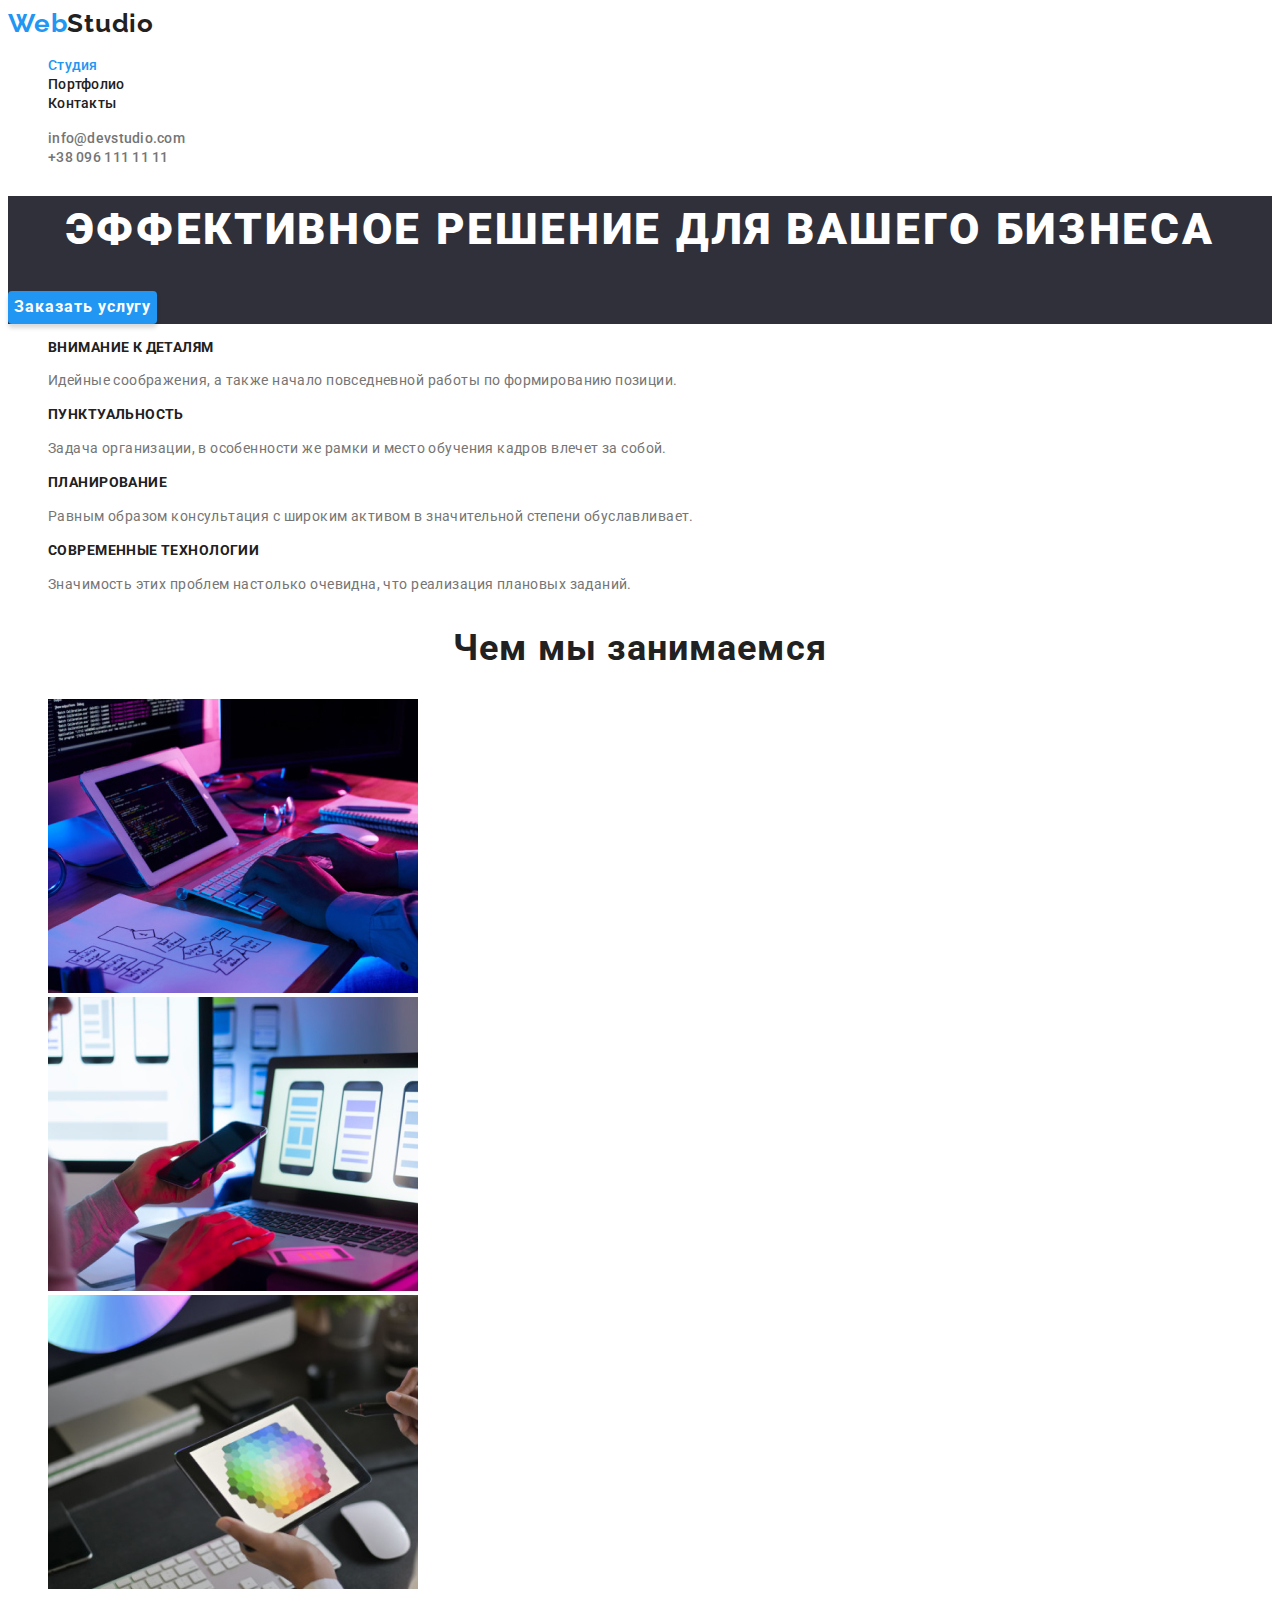
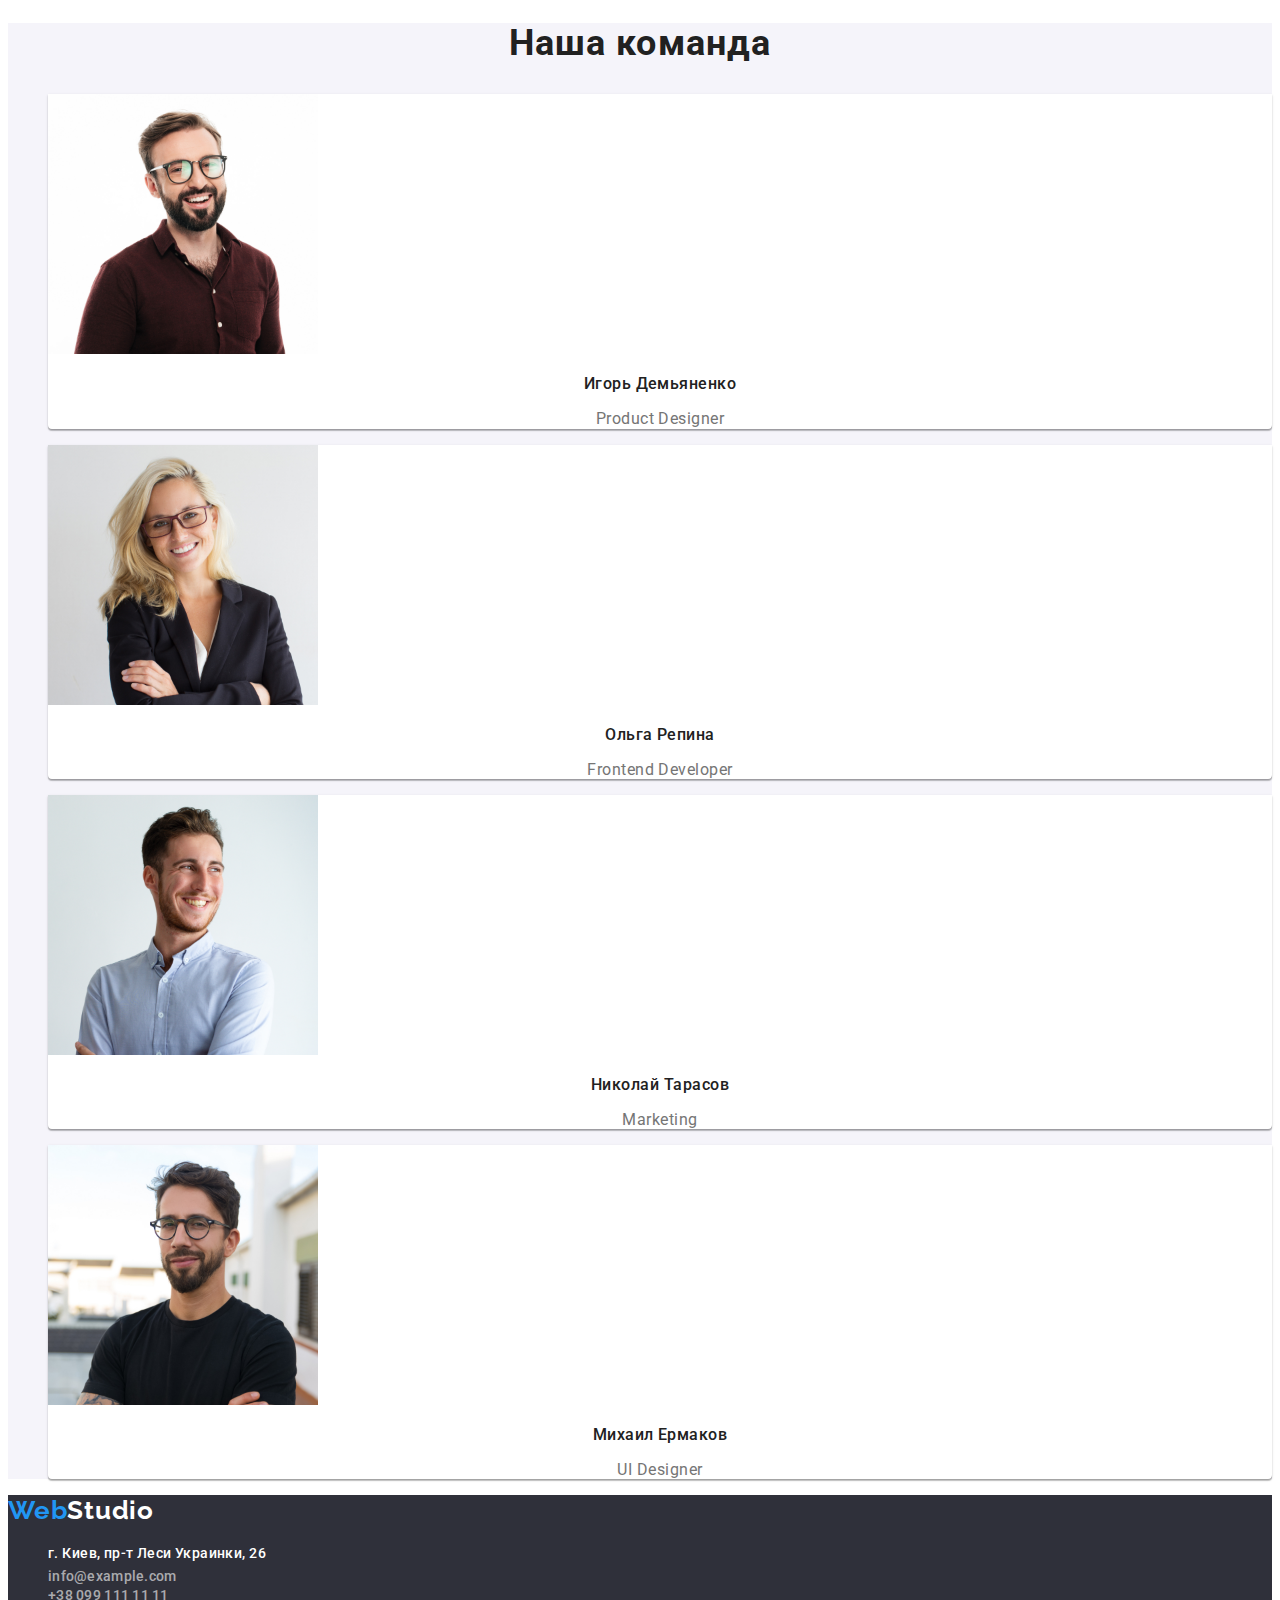
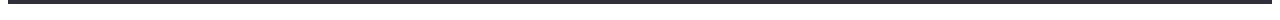
==== index.html @ db61986f "start" ====
<!DOCTYPE html>
<html lang="ru">
  <head>
    <meta charset="UTF-8" />
    <meta http-equiv="X-UA-Compatible" content="IE=edge" />
    <meta name="viewport" content="width=device-width, initial-scale=1.0" />
    <title>WebStudio</title>
    <link rel="stylesheet" href="./css/styles.css" />
    <link rel="preconnect" href="https://fonts.googleapis.com" />
    <link rel="preconnect" href="https://fonts.gstatic.com" crossorigin />
    <link
      href="https://fonts.googleapis.com/css2?family=Raleway:wght@700&family=Roboto:wght@400;500;700;900&display=swap"
      rel="stylesheet"
    />
    <link rel="stylesheet" href="./css/styles.css" />
  </head>
  <body>
    <!-- Шапка страницы -->
    <header class="header">
      <nav class="header-navigation">
        <!-- Логотип компании -->
        <a class="header-logo link" href="./index.html"
          >Web<span class="header-logos link">Studio</span></a
        >
        <!-- Основные страницы сайта-->
        <ul class="header-list list">
          <li class="header-item">
            <a class="current link" href="./index.html">Студия</a>
          </li>
          <li class="header-item">
            <a class="header-link link" href="./portfolio.html">Портфолио</a>
          </li>
          <li class="header-item">
            <a class="header-link link" href="/">Контакты</a>
          </li>
        </ul>
      </nav>
      <ul class="header-contacts list">
        <li class="header-item">
          <a class="header-mail link" href="mailto:info@devstudio.com"
            >info@devstudio.com</a
          >
        </li>
        <li class="header-item">
          <a class="header-tel link" href="tel:+380961111111"
            >+38 096 111 11 11</a
          >
        </li>
      </ul>
    </header>
    <!-- Главный контент страницы-->
    <main>
      <!-- Основа-->
      <section class="hero">
        <h1 class="hero-item">эффективное решение для вашего бизнеса</h1>
        <button class="hero-btn" type="button">Заказать услугу</button>
      </section>

      <section class="premain">
        <h2 class="visually-hidden">Особенности</h2>
        <ul class="premain-list list">
          <li class="premain-item">
            <h3 class="first-title">Внимание к деталям</h3>
            <p class="first-text">
              Идейные соображения, а также начало повседневной работы по
              формированию позиции.
            </p>
          </li>
          <li class="premain-item">
            <h3 class="first-title">Пунктуальность</h3>
            <p class="first-text">
              Задача организации, в особенности же рамки и место обучения кадров
              влечет за собой.
            </p>
          </li>
          <li class="premain-item">
            <h3 class="first-title">Планирование</h3>
            <p class="first-text">
              Равным образом консультация с широким активом в значительной
              степени обуславливает.
            </p>
          </li>
          <li class="premain-item">
            <h3 class="first-title">Современные технологии</h3>
            <p class="first-text">
              Значимость этих проблем настолько очевидна, что реализация
              плановых заданий.
            </p>
          </li>
        </ul>
      </section>
      <section class="main">
        <h2 class="maintitle">Чем мы занимаемся</h2>
        <ul class="mainlist list">
          <li class="mainitem">
            <img
              src="./images/img1.jpg"
              alt="Рабочее пространство"
              width="370"
            />
          </li>
          <li class="mainitem">
            <img
              src="./images/img2.jpg"
              alt="Рабочее пространство"
              width="370"
            />
          </li>
          <li class="mainitem">
            <img
              src="./images/img3.jpg"
              alt="Рабочее пространство"
              width="370"
            />
          </li>
        </ul>
      </section>
      <section class="aftermain">
        <h2 class="aftermain-title">Наша команда</h2>
        <ul class="aftermain-list list">
          <li class="aftermain-item">
            <img src="./images/img4.jpg" alt="Сотрудник команды" width="270" />
            <h3 class="second-title">Игорь Демьяненко</h3>
            <p class="third-title" lang="en">Product Designer</p>
          </li>
          <li class="aftermain-item">
            <img src="./images/img5.jpg" alt="Сотрудник команды" width="270" />
            <h3 class="second-title">Ольга Репина</h3>
            <p class="third-title" lang="en">Frontend Developer</p>
          </li>
          <li class="aftermain-item">
            <img src="./images/img6.jpg" alt="Сотрудник команды" width="270" />
            <h3 class="second-title">Николай Тарасов</h3>
            <p class="third-title" lang="en">Marketing</p>
          </li>
          <li class="aftermain-item">
            <img src="./images/img7.jpg" alt="Сотрудник команды" width="270" />
            <h3 class="second-title">Михаил Ермаков</h3>
            <p class="third-title" lang="en">UI Designer</p>
          </li>
        </ul>
      </section>
    </main>

    <!-- Подвал сайта-->
    <footer class="footer">
      <a class="header-logo link" href="./index.html"
        >Web<span class="footer-logos link">Studio</span></a
      >
      <address class="adress">
        <ul class="footer-list list">
          <li class="footer-item">г. Киев, пр-т Леси Украинки, 26</li>
          <li>
            <a class="footer-mail link" href="mailto:info@example.com"
              >info@example.com</a
            >
          </li>
          <li>
            <a class="footer-tel link" href="tel:+380991111111"
              >+38 099 111 11 11</a
            >
          </li>
        </ul>
      </address>
    </footer>
  </body>
</html>
---- css/styles.css ----
:root {
  --main-title-color: #ffffff;
  --second-tittle-color: #212121;
  --first-text-color: #757575;
  --second-text-color: rgba(255, 255, 255, 0.6);
  --main-button-color: #2196f3;
  --main-hero-color: #2f303a;
  --aftermain-color: #f5f4fa;
  --footer-color: rgba(255, 255, 255, 0.6);
}

body {
  font-family: "Roboto", sans-serif;
}

.list {
  list-style: none;
}

.link {
  text-decoration: none;
}
.visually-hidden {
  position: absolute;
  white-space: nowrap;
  width: 1px;
  height: 1px;
  overflow: hidden;
  border: 0;
  padding: 0;
  clip: rect(0 0 0 0);
  clip-path: inset(50%);
  margin: -1px;
}
.current {
  text-decoration: none;
  font-weight: 500;
  font-size: 14px;
  line-height: 1.14;
  letter-spacing: 0.02em;
  color: var(--main-button-color);
}

/* -------------HEADER*/
.header-logo {
  font-family: Raleway;
  font-weight: 700;
  font-size: 26px;
  line-height: 1.2;
  letter-spacing: 0.03em;
  color: var(--main-button-color);
}

.header-logos {
  font-family: Raleway;
  font-weight: 700;
  font-size: 26px;
  line-height: 1.2;
  letter-spacing: 0.03em;
  color: var(--second-tittle-color);
}

.header-link {
  font-weight: 500;
  font-size: 14px;
  line-height: 1.14;
  letter-spacing: 0.02em;
  color: var(--second-tittle-color);
}
.header-link:hover,
.header-link:focus {
  color: var(--main-button-color);
}
.header-mail {
  font-weight: 500;
  font-size: 14px;
  line-height: 1.14;
  letter-spacing: 0.02em;
  color: var(--first-text-color);
}
.header-mail:hover,
.header-mail:focus {
  color: var(--main-button-color);
}

.header-tel {
  font-weight: 500;
  font-size: 14px;
  line-height: 1.14;
  letter-spacing: 0.02em;
  color: var(--first-text-color);
}
.header-tel:hover,
.header-tel:focus {
  color: var(--main-button-color);
}
/* -------------HERO*/
.hero {
  background-color: var(--main-hero-color);
  font-style: inherit;
}

.hero-item {
  font-weight: 900;
  font-size: 44px;
  line-height: 1.5;
  text-align: center;
  letter-spacing: 0.06em;
  text-transform: uppercase;
  color: var(--main-title-color);
}

.hero-btn {
  font-family: inherit;
  font-weight: 700;
  font-size: 16px;
  line-height: 1.9;
  display: flex;
  align-items: center;
  text-align: center;
  letter-spacing: 0.06em;
  color: var(--main-title-color);
  background: var(--main-button-color);
  box-shadow: 0px 4px 4px rgba(0, 0, 0, 0.15);
  border-radius: 4px;
  cursor: pointer;
  border: none;
}

/* -------------PREMAIN*/

.first-title {
  font-weight: 700;
  font-size: 14px;
  line-height: 1.14;
  letter-spacing: 0.03em;
  text-transform: uppercase;
  color: var(--second-tittle-color);
}
.first-text {
  font-size: 14px;
  line-height: 1.71;
  letter-spacing: 0.03em;
  color: var(--first-text-color);
}

/* -------------MAIN*/
.maintitle {
  font-weight: 700;
  font-size: 36px;
  line-height: 1.17;
  text-align: center;
  letter-spacing: 0.03em;
  color: var(--second-tittle-color);
}

/* -------------AFTERMAIN*/
.aftermain {
  background-color: var(--aftermain-color);
}

.aftermain-item {
  background: var(--main-title-color);
  box-shadow: 0px 1px 3px rgba(0, 0, 0, 0.12), 0px 1px 1px rgba(0, 0, 0, 0.14),
    0px 2px 1px rgba(0, 0, 0, 0.2);
  border-radius: 0px 0px 4px 4px;
}
.aftermain-title {
  font-weight: 700;
  font-size: 36px;
  line-height: 1.16;
  text-align: center;
  letter-spacing: 0.03em;
  color: var(--second-tittle-color);
}

.second-title {
  font-weight: 500;
  font-size: 16px;
  line-height: 1.19;
  text-align: center;
  letter-spacing: 0.03em;
  color: var(--second-tittle-color);
}

.third-title {
  font-size: 16px;
  line-height: 1.19;
  text-align: center;
  letter-spacing: 0.03em;
  color: var(--first-text-color);
}

/* -------------FOOTER*/
.footer {
  background-color: var(--main-hero-color);
  font-style: inherit;
}
.footer-item {
  font-weight: 500;
  font-size: 14px;
  line-height: 1.71;
  letter-spacing: 0.03em;
  color: var(--main-title-color);
  font-style: normal;
}

.footer-logos {
  font-family: Raleway;
  font-weight: 700;
  font-size: 26px;
  line-height: 1.2;
  letter-spacing: 0.03em;
  color: var(--main-title-color);
}
.footer-mail {
  font-style: normal;
  font-weight: 500;
  font-size: 14px;
  line-height: 1.14;
  letter-spacing: 0.02em;
  color: var(--footer-color);
  font-style: normal;
}
.footer-mail:hover,
.footer-mail:focus {
  color: var(--main-button-color);
}

.footer-tel {
  font-style: normal;
  font-weight: 500;
  font-size: 14px;
  line-height: 1.14;
  letter-spacing: 0.02em;
  color: var(--footer-color);
}
.footer-tel:hover,
.footer-tel:focus {
  color: var(--main-button-color);
}

/* -------------PORTFOLIO*/
.main-current {
  font-family: inherit;
  color: var(--main-title-color);
  background: var(--main-button-color);
  box-shadow: 0px 3px 1px rgba(0, 0, 0, 0.1), 0px 1px 2px rgba(0, 0, 0, 0.08),
    0px 2px 2px rgba(0, 0, 0, 0.12);
  border-radius: 4px;
  cursor: pointer;
  border: none;
  width: 128px;
  height: 38px;
  left: 576px;
  top: 174px;
  font-weight: 500;
  font-size: 16px;
  line-height: 1.62;
  text-align: center;
  letter-spacing: 0.03em;
}
.main-btn {
  font-family: inherit;
  color: var(--second-tittle-color);
  background: var(--aftermain-color);
  border-radius: 4px;
  cursor: pointer;
  border: none;
  width: 128px;
  height: 38px;
  left: 576px;
  top: 174px;
  font-weight: 500;
  font-size: 16px;
  line-height: 1.62;
  text-align: center;
  letter-spacing: 0.03em;
}

.main-btn:hover,
.main-btn:active {
  font-family: inherit;
  color: var(--main-title-color);
  background: var(--main-button-color);
  box-shadow: 0px 3px 1px rgba(0, 0, 0, 0.1), 0px 1px 2px rgba(0, 0, 0, 0.08),
    0px 2px 2px rgba(0, 0, 0, 0.12);
  border-radius: 4px;
  cursor: pointer;
  border: none;
  width: 128px;
  height: 38px;
  left: 576px;
  top: 174px;
  font-weight: 500;
  font-size: 16px;
  line-height: 1.62;
  text-align: center;
  letter-spacing: 0.03em;
}

.portfolio-item {
  background: var(--main-title-color);
  border: 1px solid #eeeeee;
  box-sizing: border-box;
}

.fourth-tittle {
  font-weight: 700;
  font-size: 18px;
  line-height: 2;
  letter-spacing: 0.06em;
  color: var(--second-tittle-color);
}

.fourth-text {
  font-size: 16px;
  line-height: 1.87;
  letter-spacing: 0.03em;
  color: var(--first-text-color);
}
---- css/styles.css ----
:root {
  --main-title-color: #ffffff;
  --second-tittle-color: #212121;
  --first-text-color: #757575;
  --second-text-color: rgba(255, 255, 255, 0.6);
  --main-button-color: #2196f3;
  --main-hero-color: #2f303a;
  --aftermain-color: #f5f4fa;
  --footer-color: rgba(255, 255, 255, 0.6);
}

body {
  font-family: "Roboto", sans-serif;
}

.list {
  list-style: none;
}

.link {
  text-decoration: none;
}
.visually-hidden {
  position: absolute;
  white-space: nowrap;
  width: 1px;
  height: 1px;
  overflow: hidden;
  border: 0;
  padding: 0;
  clip: rect(0 0 0 0);
  clip-path: inset(50%);
  margin: -1px;
}
.current {
  text-decoration: none;
  font-weight: 500;
  font-size: 14px;
  line-height: 1.14;
  letter-spacing: 0.02em;
  color: var(--main-button-color);
}

/* -------------HEADER*/
.header-logo {
  font-family: Raleway;
  font-weight: 700;
  font-size: 26px;
  line-height: 1.2;
  letter-spacing: 0.03em;
  color: var(--main-button-color);
}

.header-logos {
  font-family: Raleway;
  font-weight: 700;
  font-size: 26px;
  line-height: 1.2;
  letter-spacing: 0.03em;
  color: var(--second-tittle-color);
}

.header-link {
  font-weight: 500;
  font-size: 14px;
  line-height: 1.14;
  letter-spacing: 0.02em;
  color: var(--second-tittle-color);
}
.header-link:hover,
.header-link:focus {
  color: var(--main-button-color);
}
.header-mail {
  font-weight: 500;
  font-size: 14px;
  line-height: 1.14;
  letter-spacing: 0.02em;
  color: var(--first-text-color);
}
.header-mail:hover,
.header-mail:focus {
  color: var(--main-button-color);
}

.header-tel {
  font-weight: 500;
  font-size: 14px;
  line-height: 1.14;
  letter-spacing: 0.02em;
  color: var(--first-text-color);
}
.header-tel:hover,
.header-tel:focus {
  color: var(--main-button-color);
}
/* -------------HERO*/
.hero {
  background-color: var(--main-hero-color);
  font-style: inherit;
}

.hero-item {
  font-weight: 900;
  font-size: 44px;
  line-height: 1.5;
  text-align: center;
  letter-spacing: 0.06em;
  text-transform: uppercase;
  color: var(--main-title-color);
}

.hero-btn {
  font-family: inherit;
  font-weight: 700;
  font-size: 16px;
  line-height: 1.9;
  display: flex;
  align-items: center;
  text-align: center;
  letter-spacing: 0.06em;
  color: var(--main-title-color);
  background: var(--main-button-color);
  box-shadow: 0px 4px 4px rgba(0, 0, 0, 0.15);
  border-radius: 4px;
  cursor: pointer;
  border: none;
}

/* -------------PREMAIN*/

.first-title {
  font-weight: 700;
  font-size: 14px;
  line-height: 1.14;
  letter-spacing: 0.03em;
  text-transform: uppercase;
  color: var(--second-tittle-color);
}
.first-text {
  font-size: 14px;
  line-height: 1.71;
  letter-spacing: 0.03em;
  color: var(--first-text-color);
}

/* -------------MAIN*/
.maintitle {
  font-weight: 700;
  font-size: 36px;
  line-height: 1.17;
  text-align: center;
  letter-spacing: 0.03em;
  color: var(--second-tittle-color);
}

/* -------------AFTERMAIN*/
.aftermain {
  background-color: var(--aftermain-color);
}

.aftermain-item {
  background: var(--main-title-color);
  box-shadow: 0px 1px 3px rgba(0, 0, 0, 0.12), 0px 1px 1px rgba(0, 0, 0, 0.14),
    0px 2px 1px rgba(0, 0, 0, 0.2);
  border-radius: 0px 0px 4px 4px;
}
.aftermain-title {
  font-weight: 700;
  font-size: 36px;
  line-height: 1.16;
  text-align: center;
  letter-spacing: 0.03em;
  color: var(--second-tittle-color);
}

.second-title {
  font-weight: 500;
  font-size: 16px;
  line-height: 1.19;
  text-align: center;
  letter-spacing: 0.03em;
  color: var(--second-tittle-color);
}

.third-title {
  font-size: 16px;
  line-height: 1.19;
  text-align: center;
  letter-spacing: 0.03em;
  color: var(--first-text-color);
}

/* -------------FOOTER*/
.footer {
  background-color: var(--main-hero-color);
  font-style: inherit;
}
.footer-item {
  font-weight: 500;
  font-size: 14px;
  line-height: 1.71;
  letter-spacing: 0.03em;
  color: var(--main-title-color);
  font-style: normal;
}

.footer-logos {
  font-family: Raleway;
  font-weight: 700;
  font-size: 26px;
  line-height: 1.2;
  letter-spacing: 0.03em;
  color: var(--main-title-color);
}
.footer-mail {
  font-style: normal;
  font-weight: 500;
  font-size: 14px;
  line-height: 1.14;
  letter-spacing: 0.02em;
  color: var(--footer-color);
  font-style: normal;
}
.footer-mail:hover,
.footer-mail:focus {
  color: var(--main-button-color);
}

.footer-tel {
  font-style: normal;
  font-weight: 500;
  font-size: 14px;
  line-height: 1.14;
  letter-spacing: 0.02em;
  color: var(--footer-color);
}
.footer-tel:hover,
.footer-tel:focus {
  color: var(--main-button-color);
}

/* -------------PORTFOLIO*/
.main-current {
  font-family: inherit;
  color: var(--main-title-color);
  background: var(--main-button-color);
  box-shadow: 0px 3px 1px rgba(0, 0, 0, 0.1), 0px 1px 2px rgba(0, 0, 0, 0.08),
    0px 2px 2px rgba(0, 0, 0, 0.12);
  border-radius: 4px;
  cursor: pointer;
  border: none;
  width: 128px;
  height: 38px;
  left: 576px;
  top: 174px;
  font-weight: 500;
  font-size: 16px;
  line-height: 1.62;
  text-align: center;
  letter-spacing: 0.03em;
}
.main-btn {
  font-family: inherit;
  color: var(--second-tittle-color);
  background: var(--aftermain-color);
  border-radius: 4px;
  cursor: pointer;
  border: none;
  width: 128px;
  height: 38px;
  left: 576px;
  top: 174px;
  font-weight: 500;
  font-size: 16px;
  line-height: 1.62;
  text-align: center;
  letter-spacing: 0.03em;
}

.main-btn:hover,
.main-btn:active {
  font-family: inherit;
  color: var(--main-title-color);
  background: var(--main-button-color);
  box-shadow: 0px 3px 1px rgba(0, 0, 0, 0.1), 0px 1px 2px rgba(0, 0, 0, 0.08),
    0px 2px 2px rgba(0, 0, 0, 0.12);
  border-radius: 4px;
  cursor: pointer;
  border: none;
  width: 128px;
  height: 38px;
  left: 576px;
  top: 174px;
  font-weight: 500;
  font-size: 16px;
  line-height: 1.62;
  text-align: center;
  letter-spacing: 0.03em;
}

.portfolio-item {
  background: var(--main-title-color);
  border: 1px solid #eeeeee;
  box-sizing: border-box;
}

.fourth-tittle {
  font-weight: 700;
  font-size: 18px;
  line-height: 2;
  letter-spacing: 0.06em;
  color: var(--second-tittle-color);
}

.fourth-text {
  font-size: 16px;
  line-height: 1.87;
  letter-spacing: 0.03em;
  color: var(--first-text-color);
}
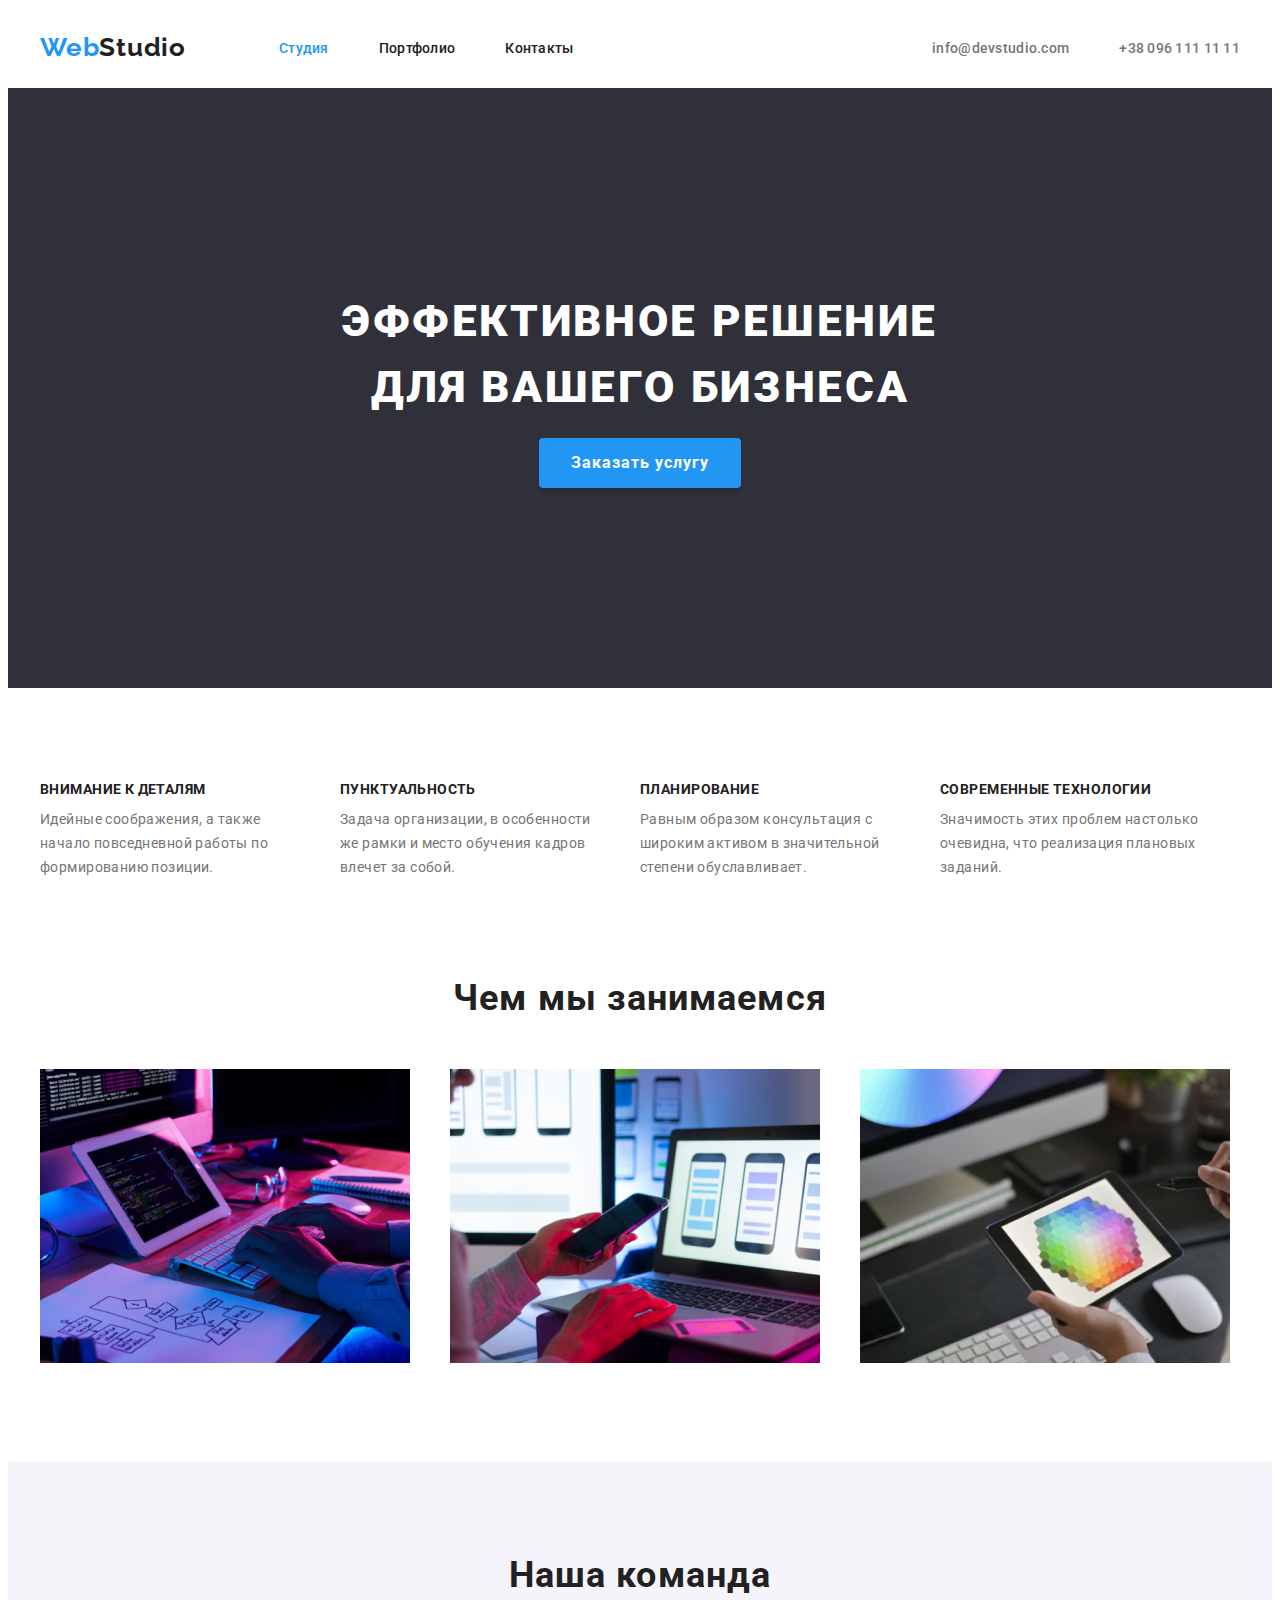
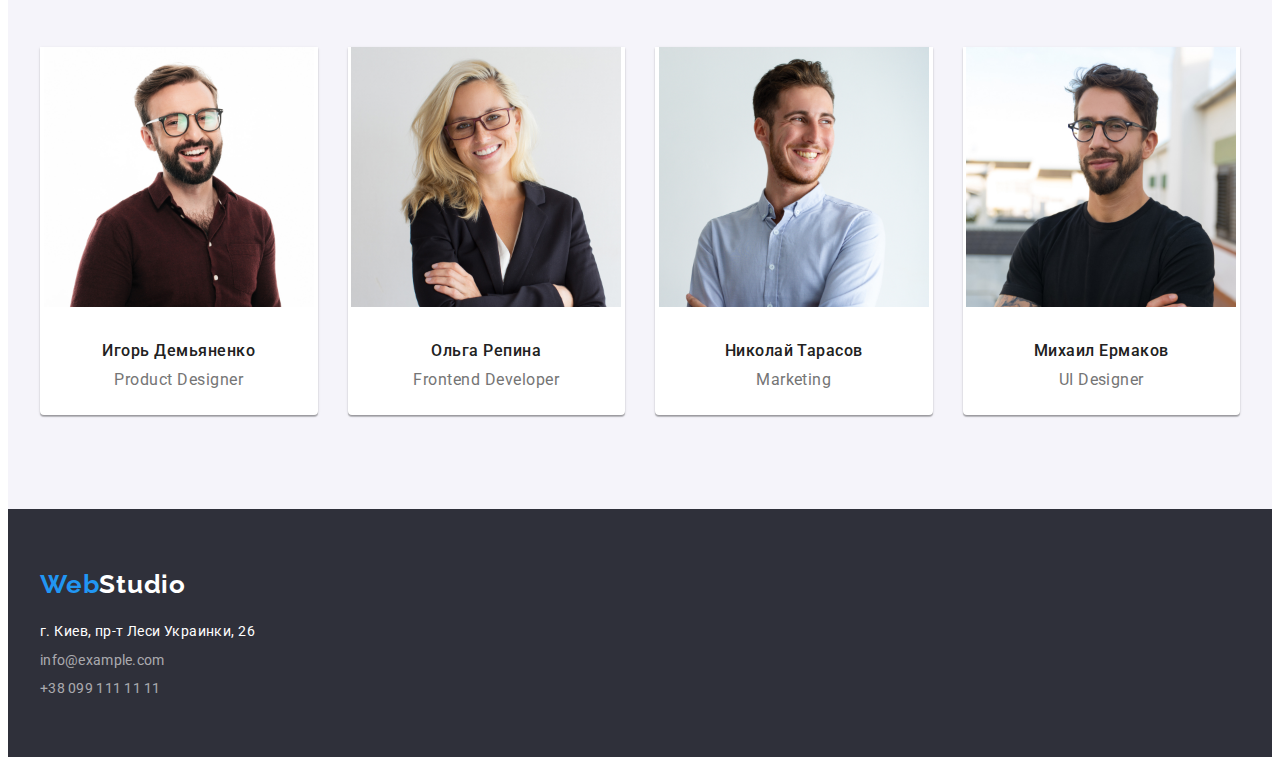
==== commit dc302984: "pre-final" ====
--- a/index.html
+++ b/index.html
@@ -12,156 +12,191 @@
       href="https://fonts.googleapis.com/css2?family=Raleway:wght@700&family=Roboto:wght@400;500;700;900&display=swap"
       rel="stylesheet"
     />
+    <link
+      rel="stylesheet"
+      href="https://cdnjs.cloudflare.com/ajax/libs/modern-normalize/1.1.0/modern-normalize.min.css"
+      integrity="sha512-wpPYUAdjBVSE4KJnH1VR1HeZfpl1ub8YT/NKx4PuQ5NmX2tKuGu6U/JRp5y+Y8XG2tV+wKQpNHVUX03MfMFn9Q=="
+      crossorigin="anonymous"
+      referrerpolicy="no-referrer"
+    />
     <link rel="stylesheet" href="./css/styles.css" />
   </head>
   <body>
     <!-- Шапка страницы -->
     <header class="header">
-      <nav class="header-navigation">
-        <!-- Логотип компании -->
-        <a class="header-logo link" href="./index.html"
-          >Web<span class="header-logos link">Studio</span></a
-        >
-        <!-- Основные страницы сайта-->
-        <ul class="header-list list">
+      <div class="container header-container">
+        <nav class="header-navigation">
+          <!-- Логотип компании -->
+          <a class="header-logo link" href="./index.html"
+            >Web<span class="header-logos link">Studio</span></a
+          >
+          <!-- Основные страницы сайта-->
+          <ul class="header-list list">
+            <li class="header-item">
+              <a class="current link" href="./index.html">Студия</a>
+            </li>
+            <li class="header-item">
+              <a class="header-link link" href="./portfolio.html">Портфолио</a>
+            </li>
+            <li class="header-item">
+              <a class="header-link link" href="/">Контакты</a>
+            </li>
+          </ul>
+        </nav>
+        <ul class="header-contacts list">
           <li class="header-item">
-            <a class="current link" href="./index.html">Студия</a>
+            <a class="header-mail link" href="mailto:info@devstudio.com"
+              >info@devstudio.com</a
+            >
           </li>
           <li class="header-item">
-            <a class="header-link link" href="./portfolio.html">Портфолио</a>
-          </li>
-          <li class="header-item">
-            <a class="header-link link" href="/">Контакты</a>
+            <a class="header-tel link" href="tel:+380961111111"
+              >+38 096 111 11 11</a
+            >
           </li>
         </ul>
-      </nav>
-      <ul class="header-contacts list">
-        <li class="header-item">
-          <a class="header-mail link" href="mailto:info@devstudio.com"
-            >info@devstudio.com</a
-          >
-        </li>
-        <li class="header-item">
-          <a class="header-tel link" href="tel:+380961111111"
-            >+38 096 111 11 11</a
-          >
-        </li>
-      </ul>
+      </div>
     </header>
     <!-- Главный контент страницы-->
     <main>
       <!-- Основа-->
       <section class="hero">
-        <h1 class="hero-item">эффективное решение для вашего бизнеса</h1>
-        <button class="hero-btn" type="button">Заказать услугу</button>
+        <div class="container hero-container">
+          <h1 class="hero-item">эффективное решение для вашего бизнеса</h1>
+          <button class="hero-btn" type="button">Заказать услугу</button>
+        </div>
       </section>
 
       <section class="premain">
-        <h2 class="visually-hidden">Особенности</h2>
-        <ul class="premain-list list">
-          <li class="premain-item">
-            <h3 class="first-title">Внимание к деталям</h3>
-            <p class="first-text">
-              Идейные соображения, а также начало повседневной работы по
-              формированию позиции.
-            </p>
-          </li>
-          <li class="premain-item">
-            <h3 class="first-title">Пунктуальность</h3>
-            <p class="first-text">
-              Задача организации, в особенности же рамки и место обучения кадров
-              влечет за собой.
-            </p>
-          </li>
-          <li class="premain-item">
-            <h3 class="first-title">Планирование</h3>
-            <p class="first-text">
-              Равным образом консультация с широким активом в значительной
-              степени обуславливает.
-            </p>
-          </li>
-          <li class="premain-item">
-            <h3 class="first-title">Современные технологии</h3>
-            <p class="first-text">
-              Значимость этих проблем настолько очевидна, что реализация
-              плановых заданий.
-            </p>
-          </li>
-        </ul>
+        <div class="container">
+          <h2 class="visually-hidden">Особенности</h2>
+          <ul class="premain-list list">
+            <li class="premain-item">
+              <h3 class="first-title">Внимание к деталям</h3>
+              <p class="first-text">
+                Идейные соображения, а также начало повседневной работы по
+                формированию позиции.
+              </p>
+            </li>
+            <li class="premain-item">
+              <h3 class="first-title">Пунктуальность</h3>
+              <p class="first-text">
+                Задача организации, в особенности же рамки и место обучения
+                кадров влечет за собой.
+              </p>
+            </li>
+            <li class="premain-item">
+              <h3 class="first-title">Планирование</h3>
+              <p class="first-text">
+                Равным образом консультация с широким активом в значительной
+                степени обуславливает.
+              </p>
+            </li>
+            <li class="premain-item">
+              <h3 class="first-title">Современные технологии</h3>
+              <p class="first-text">
+                Значимость этих проблем настолько очевидна, что реализация
+                плановых заданий.
+              </p>
+            </li>
+          </ul>
+        </div>
       </section>
       <section class="main">
-        <h2 class="maintitle">Чем мы занимаемся</h2>
-        <ul class="mainlist list">
-          <li class="mainitem">
-            <img
-              src="./images/img1.jpg"
-              alt="Рабочее пространство"
-              width="370"
-            />
-          </li>
-          <li class="mainitem">
-            <img
-              src="./images/img2.jpg"
-              alt="Рабочее пространство"
-              width="370"
-            />
-          </li>
-          <li class="mainitem">
-            <img
-              src="./images/img3.jpg"
-              alt="Рабочее пространство"
-              width="370"
-            />
-          </li>
-        </ul>
+        <div class="container">
+          <h2 class="maintitle">Чем мы занимаемся</h2>
+          <ul class="mainlist list">
+            <li class="mainitem">
+              <img
+                src="./images/img1.jpg"
+                alt="Рабочее пространство"
+                width="370"
+              />
+            </li>
+            <li class="mainitem">
+              <img
+                src="./images/img2.jpg"
+                alt="Рабочее пространство"
+                width="370"
+              />
+            </li>
+            <li class="mainitem">
+              <img
+                src="./images/img3.jpg"
+                alt="Рабочее пространство"
+                width="370"
+              />
+            </li>
+          </ul>
+        </div>
       </section>
       <section class="aftermain">
-        <h2 class="aftermain-title">Наша команда</h2>
-        <ul class="aftermain-list list">
-          <li class="aftermain-item">
-            <img src="./images/img4.jpg" alt="Сотрудник команды" width="270" />
-            <h3 class="second-title">Игорь Демьяненко</h3>
-            <p class="third-title" lang="en">Product Designer</p>
-          </li>
-          <li class="aftermain-item">
-            <img src="./images/img5.jpg" alt="Сотрудник команды" width="270" />
-            <h3 class="second-title">Ольга Репина</h3>
-            <p class="third-title" lang="en">Frontend Developer</p>
-          </li>
-          <li class="aftermain-item">
-            <img src="./images/img6.jpg" alt="Сотрудник команды" width="270" />
-            <h3 class="second-title">Николай Тарасов</h3>
-            <p class="third-title" lang="en">Marketing</p>
-          </li>
-          <li class="aftermain-item">
-            <img src="./images/img7.jpg" alt="Сотрудник команды" width="270" />
-            <h3 class="second-title">Михаил Ермаков</h3>
-            <p class="third-title" lang="en">UI Designer</p>
-          </li>
-        </ul>
+        <div class="container">
+          <h2 class="aftermain-title">Наша команда</h2>
+          <ul class="aftermain-list list">
+            <li class="aftermain-item">
+              <img
+                src="./images/img4.jpg"
+                alt="Сотрудник команды"
+                width="270"
+              />
+              <h3 class="second-title">Игорь Демьяненко</h3>
+              <p class="third-title" lang="en">Product Designer</p>
+            </li>
+            <li class="aftermain-item">
+              <img
+                src="./images/img5.jpg"
+                alt="Сотрудник команды"
+                width="270"
+              />
+              <h3 class="second-title">Ольга Репина</h3>
+              <p class="third-title" lang="en">Frontend Developer</p>
+            </li>
+            <li class="aftermain-item">
+              <img
+                src="./images/img6.jpg"
+                alt="Сотрудник команды"
+                width="270"
+              />
+              <h3 class="second-title">Николай Тарасов</h3>
+              <p class="third-title" lang="en">Marketing</p>
+            </li>
+            <li class="aftermain-item">
+              <img
+                src="./images/img7.jpg"
+                alt="Сотрудник команды"
+                width="270"
+              />
+              <h3 class="second-title">Михаил Ермаков</h3>
+              <p class="third-title" lang="en">UI Designer</p>
+            </li>
+          </ul>
+        </div>
       </section>
     </main>
 
     <!-- Подвал сайта-->
     <footer class="footer">
-      <a class="header-logo link" href="./index.html"
-        >Web<span class="footer-logos link">Studio</span></a
-      >
-      <address class="adress">
-        <ul class="footer-list list">
-          <li class="footer-item">г. Киев, пр-т Леси Украинки, 26</li>
-          <li>
-            <a class="footer-mail link" href="mailto:info@example.com"
-              >info@example.com</a
-            >
-          </li>
-          <li>
-            <a class="footer-tel link" href="tel:+380991111111"
-              >+38 099 111 11 11</a
-            >
-          </li>
-        </ul>
-      </address>
+      <div class="container">
+        <a class="header-logo link" href="./index.html"
+          >Web<span class="footer-logos link">Studio</span></a
+        >
+        <address class="adress">
+          <ul class="footer-list list">
+            <li class="footer-item">г. Киев, пр-т Леси Украинки, 26</li>
+            <li>
+              <a class="footer-mail link" href="mailto:info@example.com"
+                >info@example.com</a
+              >
+            </li>
+            <li>
+              <a class="footer-tel link" href="tel:+380991111111"
+                >+38 099 111 11 11</a
+              >
+            </li>
+          </ul>
+        </address>
+      </div>
     </footer>
   </body>
 </html>
--- a/css/styles.css
+++ b/css/styles.css
@@ -6,7 +6,30 @@
   --main-button-color: #2196f3;
   --main-hero-color: #2f303a;
   --aftermain-color: #f5f4fa;
-  --footer-color: rgba(255, 255, 255, 0.6);
+}
+
+p,
+h1,
+h2,
+h3,
+h4,
+h5,
+h6 {
+  margin: 0;
+}
+
+ul {
+  margin: 0;
+  padding: 0;
+}
+button {
+  cursor: pointer;
+}
+.container {
+  width: 1200px;
+  padding-left: 15px;
+  padding-right: 15px;
+  margin: 0 auto;
 }
 
 body {
@@ -32,6 +55,7 @@
   clip-path: inset(50%);
   margin: -1px;
 }
+
 .current {
   text-decoration: none;
   font-weight: 500;
@@ -42,6 +66,26 @@
 }
 
 /* -------------HEADER*/
+.header {
+  padding-top: 24px;
+  padding-bottom: 25px;
+}
+.header-list {
+  display: flex;
+}
+.header-contacts {
+  display: flex;
+  align-items: center;
+  margin-left: auto;
+}
+.header-navigation {
+  display: flex;
+  align-items: center;
+}
+.header-container {
+  display: flex;
+  align-items: center;
+}
 .header-logo {
   font-family: Raleway;
   font-weight: 700;
@@ -49,8 +93,14 @@
   line-height: 1.2;
   letter-spacing: 0.03em;
   color: var(--main-button-color);
-}
-
+  margin-right: 93px;
+}
+.header-item {
+  margin-right: 50px;
+}
+.header-item:last-child {
+  margin-right: 0;
+}
 .header-logos {
   font-family: Raleway;
   font-weight: 700;
@@ -98,26 +148,34 @@
 .hero {
   background-color: var(--main-hero-color);
   font-style: inherit;
-}
-
+  text-align: center;
+  max-height: 600px;
+}
+
+.hero-container {
+  padding-top: 200px;
+  padding-bottom: 280px;
+}
 .hero-item {
   font-weight: 900;
   font-size: 44px;
   line-height: 1.5;
-  text-align: center;
   letter-spacing: 0.06em;
   text-transform: uppercase;
   color: var(--main-title-color);
-}
-
+  margin: auto;
+  display: block;
+  width: 696px;
+  height: 120px;
+  left: 452px;
+  top: 280px;
+}
 .hero-btn {
   font-family: inherit;
   font-weight: 700;
   font-size: 16px;
   line-height: 1.9;
-  display: flex;
   align-items: center;
-  text-align: center;
   letter-spacing: 0.06em;
   color: var(--main-title-color);
   background: var(--main-button-color);
@@ -125,10 +183,29 @@
   border-radius: 4px;
   cursor: pointer;
   border: none;
+  padding: 10px 32px 10px 32px;
+  display: block;
+  margin: auto;
+  min-width: 200px;
+  height: 50px;
+  margin-top: 30px;
 }
 
 /* -------------PREMAIN*/
-
+.premain {
+  padding-top: 94px;
+  padding-bottom: 94px;
+}
+
+.premain-list {
+  display: flex;
+}
+.premain-item {
+  margin-right: 30px;
+}
+.premain-item:last-child {
+  margin-right: 0px;
+}
 .first-title {
   font-weight: 700;
   font-size: 14px;
@@ -136,15 +213,22 @@
   letter-spacing: 0.03em;
   text-transform: uppercase;
   color: var(--second-tittle-color);
+  margin-bottom: 10px;
 }
 .first-text {
   font-size: 14px;
   line-height: 1.71;
   letter-spacing: 0.03em;
   color: var(--first-text-color);
+  width: 270px;
+  height: 75px;
 }
 
 /* -------------MAIN*/
+.main {
+  padding-bottom: 94px;
+}
+
 .maintitle {
   font-weight: 700;
   font-size: 36px;
@@ -152,18 +236,46 @@
   text-align: center;
   letter-spacing: 0.03em;
   color: var(--second-tittle-color);
-}
-
+  margin-bottom: 50px;
+}
+.mainlist {
+  display: flex;
+  flex-wrap: wrap;
+  margin-right: -30px;
+  margin-bottom: -30px;
+}
+.mainitem {
+  flex-basis: calc(100% / 3 - 30px);
+  margin-right: 30px;
+  margin-bottom: 30px;
+}
 /* -------------AFTERMAIN*/
+
 .aftermain {
   background-color: var(--aftermain-color);
-}
-
+  padding-top: 94px;
+  padding-bottom: 94px;
+  text-align: center;
+}
+
+.aftermain-list {
+  display: flex;
+  flex-wrap: wrap;
+  margin-right: -30px;
+  margin-bottom: -30px;
+}
+.aftermain-item {
+  flex-basis: calc(100% / 4 - 30px);
+  margin-right: 30px;
+  margin-bottom: 30px;
+}
 .aftermain-item {
   background: var(--main-title-color);
   box-shadow: 0px 1px 3px rgba(0, 0, 0, 0.12), 0px 1px 1px rgba(0, 0, 0, 0.14),
     0px 2px 1px rgba(0, 0, 0, 0.2);
   border-radius: 0px 0px 4px 4px;
+  width: 270px;
+  height: 368px;
 }
 .aftermain-title {
   font-weight: 700;
@@ -172,6 +284,7 @@
   text-align: center;
   letter-spacing: 0.03em;
   color: var(--second-tittle-color);
+  margin-bottom: 50px;
 }
 
 .second-title {
@@ -181,6 +294,8 @@
   text-align: center;
   letter-spacing: 0.03em;
   color: var(--second-tittle-color);
+  margin-top: 30px;
+  margin-bottom: 10px;
 }
 
 .third-title {
@@ -189,20 +304,26 @@
   text-align: center;
   letter-spacing: 0.03em;
   color: var(--first-text-color);
+  margin-bottom: 30px;
 }
 
 /* -------------FOOTER*/
 .footer {
   background-color: var(--main-hero-color);
   font-style: inherit;
-}
+  padding-top: 60px;
+  padding-bottom: 60px;
+}
+
 .footer-item {
-  font-weight: 500;
+  font-weight: 400;
   font-size: 14px;
   line-height: 1.71;
   letter-spacing: 0.03em;
   color: var(--main-title-color);
   font-style: normal;
+  margin-top: 20px;
+  margin-bottom: 9px;
 }
 
 .footer-logos {
@@ -215,12 +336,13 @@
 }
 .footer-mail {
   font-style: normal;
-  font-weight: 500;
-  font-size: 14px;
-  line-height: 1.14;
-  letter-spacing: 0.02em;
-  color: var(--footer-color);
-  font-style: normal;
+  font-weight: 400;
+  font-size: 14px;
+  line-height: 1.14;
+  letter-spacing: 0.02em;
+  color: var(--second-text-color);
+  display: flex;
+  margin-bottom: 9px;
 }
 .footer-mail:hover,
 .footer-mail:focus {
@@ -229,11 +351,11 @@
 
 .footer-tel {
   font-style: normal;
-  font-weight: 500;
-  font-size: 14px;
-  line-height: 1.14;
-  letter-spacing: 0.02em;
-  color: var(--footer-color);
+  font-weight: 400;
+  font-size: 14px;
+  line-height: 1.14;
+  letter-spacing: 0.02em;
+  color: var(--second-text-color);
 }
 .footer-tel:hover,
 .footer-tel:focus {
@@ -279,7 +401,8 @@
 }
 
 .main-btn:hover,
-.main-btn:active {
+.main-btn:active,
+.main-btn:focus {
   font-family: inherit;
   color: var(--main-title-color);
   background: var(--main-button-color);
--- a/css/styles.css
+++ b/css/styles.css
@@ -6,7 +6,30 @@
   --main-button-color: #2196f3;
   --main-hero-color: #2f303a;
   --aftermain-color: #f5f4fa;
-  --footer-color: rgba(255, 255, 255, 0.6);
+}
+
+p,
+h1,
+h2,
+h3,
+h4,
+h5,
+h6 {
+  margin: 0;
+}
+
+ul {
+  margin: 0;
+  padding: 0;
+}
+button {
+  cursor: pointer;
+}
+.container {
+  width: 1200px;
+  padding-left: 15px;
+  padding-right: 15px;
+  margin: 0 auto;
 }
 
 body {
@@ -32,6 +55,7 @@
   clip-path: inset(50%);
   margin: -1px;
 }
+
 .current {
   text-decoration: none;
   font-weight: 500;
@@ -42,6 +66,26 @@
 }
 
 /* -------------HEADER*/
+.header {
+  padding-top: 24px;
+  padding-bottom: 25px;
+}
+.header-list {
+  display: flex;
+}
+.header-contacts {
+  display: flex;
+  align-items: center;
+  margin-left: auto;
+}
+.header-navigation {
+  display: flex;
+  align-items: center;
+}
+.header-container {
+  display: flex;
+  align-items: center;
+}
 .header-logo {
   font-family: Raleway;
   font-weight: 700;
@@ -49,8 +93,14 @@
   line-height: 1.2;
   letter-spacing: 0.03em;
   color: var(--main-button-color);
-}
-
+  margin-right: 93px;
+}
+.header-item {
+  margin-right: 50px;
+}
+.header-item:last-child {
+  margin-right: 0;
+}
 .header-logos {
   font-family: Raleway;
   font-weight: 700;
@@ -98,26 +148,34 @@
 .hero {
   background-color: var(--main-hero-color);
   font-style: inherit;
-}
-
+  text-align: center;
+  max-height: 600px;
+}
+
+.hero-container {
+  padding-top: 200px;
+  padding-bottom: 280px;
+}
 .hero-item {
   font-weight: 900;
   font-size: 44px;
   line-height: 1.5;
-  text-align: center;
   letter-spacing: 0.06em;
   text-transform: uppercase;
   color: var(--main-title-color);
-}
-
+  margin: auto;
+  display: block;
+  width: 696px;
+  height: 120px;
+  left: 452px;
+  top: 280px;
+}
 .hero-btn {
   font-family: inherit;
   font-weight: 700;
   font-size: 16px;
   line-height: 1.9;
-  display: flex;
   align-items: center;
-  text-align: center;
   letter-spacing: 0.06em;
   color: var(--main-title-color);
   background: var(--main-button-color);
@@ -125,10 +183,29 @@
   border-radius: 4px;
   cursor: pointer;
   border: none;
+  padding: 10px 32px 10px 32px;
+  display: block;
+  margin: auto;
+  min-width: 200px;
+  height: 50px;
+  margin-top: 30px;
 }
 
 /* -------------PREMAIN*/
-
+.premain {
+  padding-top: 94px;
+  padding-bottom: 94px;
+}
+
+.premain-list {
+  display: flex;
+}
+.premain-item {
+  margin-right: 30px;
+}
+.premain-item:last-child {
+  margin-right: 0px;
+}
 .first-title {
   font-weight: 700;
   font-size: 14px;
@@ -136,15 +213,22 @@
   letter-spacing: 0.03em;
   text-transform: uppercase;
   color: var(--second-tittle-color);
+  margin-bottom: 10px;
 }
 .first-text {
   font-size: 14px;
   line-height: 1.71;
   letter-spacing: 0.03em;
   color: var(--first-text-color);
+  width: 270px;
+  height: 75px;
 }
 
 /* -------------MAIN*/
+.main {
+  padding-bottom: 94px;
+}
+
 .maintitle {
   font-weight: 700;
   font-size: 36px;
@@ -152,18 +236,46 @@
   text-align: center;
   letter-spacing: 0.03em;
   color: var(--second-tittle-color);
-}
-
+  margin-bottom: 50px;
+}
+.mainlist {
+  display: flex;
+  flex-wrap: wrap;
+  margin-right: -30px;
+  margin-bottom: -30px;
+}
+.mainitem {
+  flex-basis: calc(100% / 3 - 30px);
+  margin-right: 30px;
+  margin-bottom: 30px;
+}
 /* -------------AFTERMAIN*/
+
 .aftermain {
   background-color: var(--aftermain-color);
-}
-
+  padding-top: 94px;
+  padding-bottom: 94px;
+  text-align: center;
+}
+
+.aftermain-list {
+  display: flex;
+  flex-wrap: wrap;
+  margin-right: -30px;
+  margin-bottom: -30px;
+}
+.aftermain-item {
+  flex-basis: calc(100% / 4 - 30px);
+  margin-right: 30px;
+  margin-bottom: 30px;
+}
 .aftermain-item {
   background: var(--main-title-color);
   box-shadow: 0px 1px 3px rgba(0, 0, 0, 0.12), 0px 1px 1px rgba(0, 0, 0, 0.14),
     0px 2px 1px rgba(0, 0, 0, 0.2);
   border-radius: 0px 0px 4px 4px;
+  width: 270px;
+  height: 368px;
 }
 .aftermain-title {
   font-weight: 700;
@@ -172,6 +284,7 @@
   text-align: center;
   letter-spacing: 0.03em;
   color: var(--second-tittle-color);
+  margin-bottom: 50px;
 }
 
 .second-title {
@@ -181,6 +294,8 @@
   text-align: center;
   letter-spacing: 0.03em;
   color: var(--second-tittle-color);
+  margin-top: 30px;
+  margin-bottom: 10px;
 }
 
 .third-title {
@@ -189,20 +304,26 @@
   text-align: center;
   letter-spacing: 0.03em;
   color: var(--first-text-color);
+  margin-bottom: 30px;
 }
 
 /* -------------FOOTER*/
 .footer {
   background-color: var(--main-hero-color);
   font-style: inherit;
-}
+  padding-top: 60px;
+  padding-bottom: 60px;
+}
+
 .footer-item {
-  font-weight: 500;
+  font-weight: 400;
   font-size: 14px;
   line-height: 1.71;
   letter-spacing: 0.03em;
   color: var(--main-title-color);
   font-style: normal;
+  margin-top: 20px;
+  margin-bottom: 9px;
 }
 
 .footer-logos {
@@ -215,12 +336,13 @@
 }
 .footer-mail {
   font-style: normal;
-  font-weight: 500;
-  font-size: 14px;
-  line-height: 1.14;
-  letter-spacing: 0.02em;
-  color: var(--footer-color);
-  font-style: normal;
+  font-weight: 400;
+  font-size: 14px;
+  line-height: 1.14;
+  letter-spacing: 0.02em;
+  color: var(--second-text-color);
+  display: flex;
+  margin-bottom: 9px;
 }
 .footer-mail:hover,
 .footer-mail:focus {
@@ -229,11 +351,11 @@
 
 .footer-tel {
   font-style: normal;
-  font-weight: 500;
-  font-size: 14px;
-  line-height: 1.14;
-  letter-spacing: 0.02em;
-  color: var(--footer-color);
+  font-weight: 400;
+  font-size: 14px;
+  line-height: 1.14;
+  letter-spacing: 0.02em;
+  color: var(--second-text-color);
 }
 .footer-tel:hover,
 .footer-tel:focus {
@@ -279,7 +401,8 @@
 }
 
 .main-btn:hover,
-.main-btn:active {
+.main-btn:active,
+.main-btn:focus {
   font-family: inherit;
   color: var(--main-title-color);
   background: var(--main-button-color);
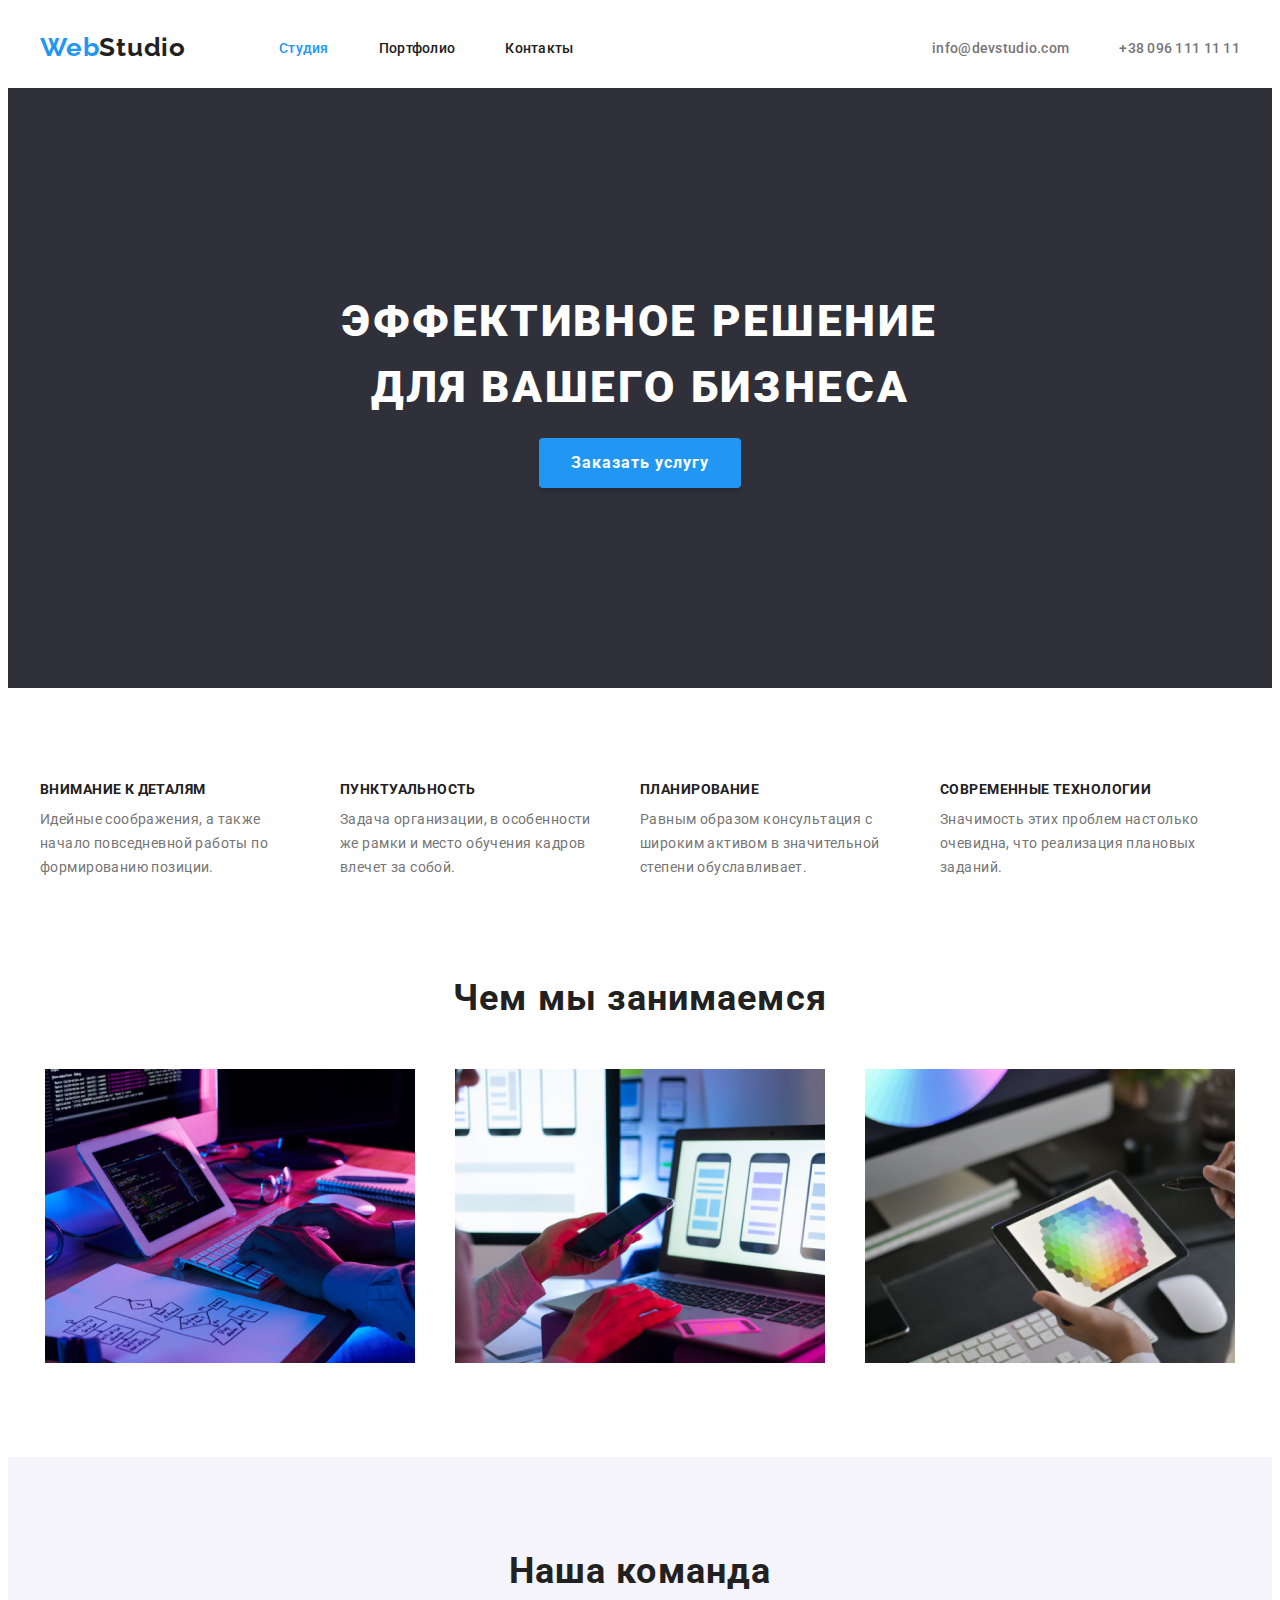
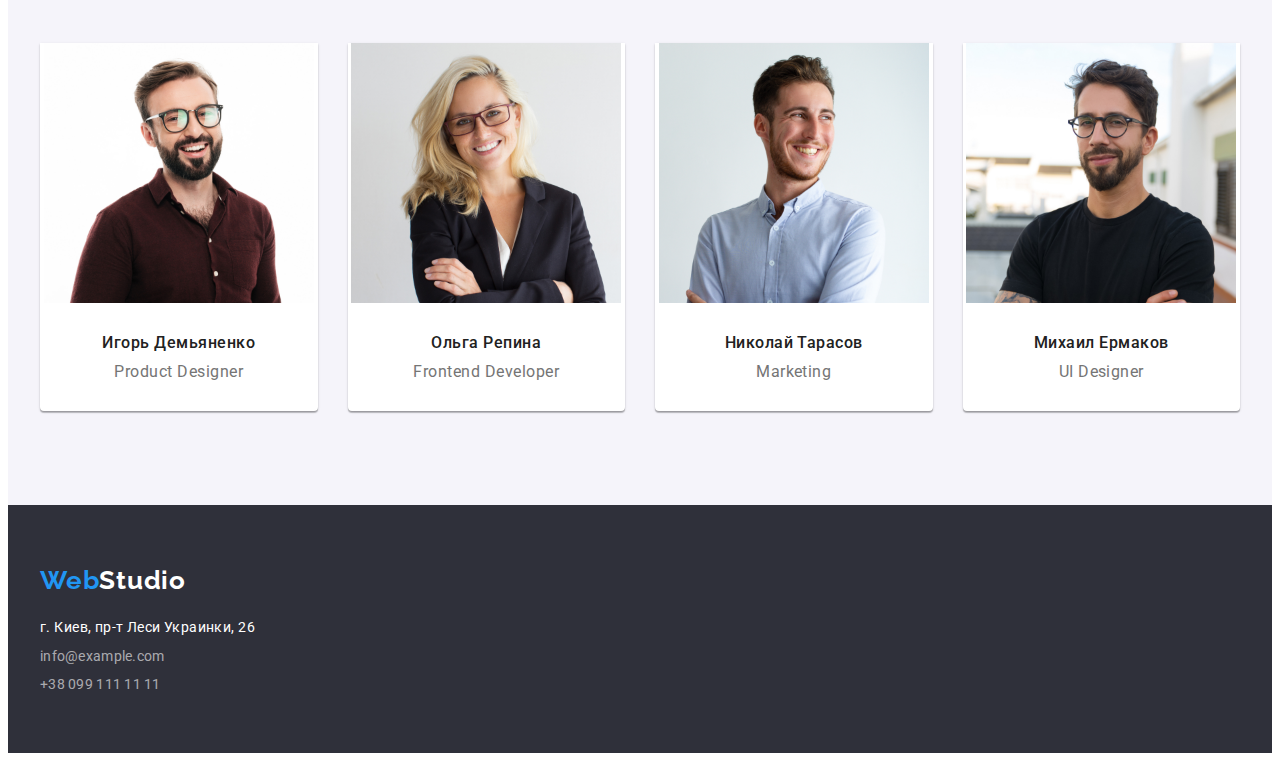
==== commit 5adc2f96: "Final II" ====
--- a/index.html
+++ b/index.html
@@ -27,30 +27,32 @@
       <div class="container header-container">
         <nav class="header-navigation">
           <!-- Логотип компании -->
-          <a class="header-logo link" href="./index.html"
-            >Web<span class="header-logos link">Studio</span></a
+          <a class="header-logo logos link" href="./index.html"
+            >Web<span class="header-logos logos link">Studio</span></a
           >
           <!-- Основные страницы сайта-->
           <ul class="header-list list">
             <li class="header-item">
-              <a class="current link" href="./index.html">Студия</a>
+              <a class="current links link" href="./index.html">Студия</a>
             </li>
             <li class="header-item">
-              <a class="header-link link" href="./portfolio.html">Портфолио</a>
+              <a class="header-link links link" href="./portfolio.html"
+                >Портфолио</a
+              >
             </li>
             <li class="header-item">
-              <a class="header-link link" href="/">Контакты</a>
+              <a class="header-link links link" href="/">Контакты</a>
             </li>
           </ul>
         </nav>
         <ul class="header-contacts list">
           <li class="header-item">
-            <a class="header-mail link" href="mailto:info@devstudio.com"
+            <a class="header-mail links link" href="mailto:info@devstudio.com"
               >info@devstudio.com</a
             >
           </li>
           <li class="header-item">
-            <a class="header-tel link" href="tel:+380961111111"
+            <a class="header-tel links link" href="tel:+380961111111"
               >+38 096 111 11 11</a
             >
           </li>
@@ -67,7 +69,7 @@
         </div>
       </section>
 
-      <section class="premain">
+      <section class="section">
         <div class="container">
           <h2 class="visually-hidden">Особенности</h2>
           <ul class="premain-list list">
@@ -130,7 +132,7 @@
           </ul>
         </div>
       </section>
-      <section class="aftermain">
+      <section class="aftermain section">
         <div class="container">
           <h2 class="aftermain-title">Наша команда</h2>
           <ul class="aftermain-list list">
@@ -178,19 +180,21 @@
     <!-- Подвал сайта-->
     <footer class="footer">
       <div class="container">
-        <a class="header-logo link" href="./index.html"
-          >Web<span class="footer-logos link">Studio</span></a
+        <a class="header-logo logos link" href="./index.html"
+          >Web<span class="footer-logos logos link">Studio</span></a
         >
         <address class="adress">
           <ul class="footer-list list">
             <li class="footer-item">г. Киев, пр-т Леси Украинки, 26</li>
             <li>
-              <a class="footer-mail link" href="mailto:info@example.com"
+              <a
+                class="footer-mail footer-links link"
+                href="mailto:info@example.com"
                 >info@example.com</a
               >
             </li>
             <li>
-              <a class="footer-tel link" href="tel:+380991111111"
+              <a class="footer-tel footer-links link" href="tel:+380991111111"
                 >+38 099 111 11 11</a
               >
             </li>
--- a/css/styles.css
+++ b/css/styles.css
@@ -17,11 +17,15 @@
 h6 {
   margin: 0;
 }
-
+img {
+  display: block;
+  margin: 0px auto;
+}
 ul {
   margin: 0;
   padding: 0;
 }
+
 button {
   cursor: pointer;
 }
@@ -64,6 +68,38 @@
   letter-spacing: 0.02em;
   color: var(--main-button-color);
 }
+.logos {
+  font-family: Raleway;
+  font-weight: 700;
+  font-size: 26px;
+  line-height: 1.2;
+  letter-spacing: 0.03em;
+}
+.links {
+  font-weight: 500;
+  font-size: 14px;
+  line-height: 1.14;
+  letter-spacing: 0.02em;
+}
+.footer-links {
+  font-style: normal;
+  font-weight: 400;
+  font-size: 14px;
+  line-height: 1.14;
+  letter-spacing: 0.02em;
+}
+
+.mainsbtn {
+  font-family: inherit;
+  border-radius: 4px;
+  border: none;
+  font-weight: 500;
+  font-size: 16px;
+  line-height: 1.62;
+  text-align: center;
+  letter-spacing: 0.03em;
+  padding: 6px 22px 6px 22px;
+}
 
 /* -------------HEADER*/
 .header {
@@ -87,11 +123,6 @@
   align-items: center;
 }
 .header-logo {
-  font-family: Raleway;
-  font-weight: 700;
-  font-size: 26px;
-  line-height: 1.2;
-  letter-spacing: 0.03em;
   color: var(--main-button-color);
   margin-right: 93px;
 }
@@ -102,19 +133,10 @@
   margin-right: 0;
 }
 .header-logos {
-  font-family: Raleway;
-  font-weight: 700;
-  font-size: 26px;
-  line-height: 1.2;
-  letter-spacing: 0.03em;
   color: var(--second-tittle-color);
 }
 
 .header-link {
-  font-weight: 500;
-  font-size: 14px;
-  line-height: 1.14;
-  letter-spacing: 0.02em;
   color: var(--second-tittle-color);
 }
 .header-link:hover,
@@ -122,10 +144,6 @@
   color: var(--main-button-color);
 }
 .header-mail {
-  font-weight: 500;
-  font-size: 14px;
-  line-height: 1.14;
-  letter-spacing: 0.02em;
   color: var(--first-text-color);
 }
 .header-mail:hover,
@@ -134,10 +152,6 @@
 }
 
 .header-tel {
-  font-weight: 500;
-  font-size: 14px;
-  line-height: 1.14;
-  letter-spacing: 0.02em;
   color: var(--first-text-color);
 }
 .header-tel:hover,
@@ -181,7 +195,6 @@
   background: var(--main-button-color);
   box-shadow: 0px 4px 4px rgba(0, 0, 0, 0.15);
   border-radius: 4px;
-  cursor: pointer;
   border: none;
   padding: 10px 32px 10px 32px;
   display: block;
@@ -190,12 +203,11 @@
   height: 50px;
   margin-top: 30px;
 }
-
-/* -------------PREMAIN*/
-.premain {
+.section {
   padding-top: 94px;
   padding-bottom: 94px;
 }
+/* -------------PREMAIN*/
 
 .premain-list {
   display: flex;
@@ -253,8 +265,6 @@
 
 .aftermain {
   background-color: var(--aftermain-color);
-  padding-top: 94px;
-  padding-bottom: 94px;
   text-align: center;
 }
 
@@ -335,11 +345,6 @@
   color: var(--main-title-color);
 }
 .footer-mail {
-  font-style: normal;
-  font-weight: 400;
-  font-size: 14px;
-  line-height: 1.14;
-  letter-spacing: 0.02em;
   color: var(--second-text-color);
   display: flex;
   margin-bottom: 9px;
@@ -350,11 +355,6 @@
 }
 
 .footer-tel {
-  font-style: normal;
-  font-weight: 400;
-  font-size: 14px;
-  line-height: 1.14;
-  letter-spacing: 0.02em;
   color: var(--second-text-color);
 }
 .footer-tel:hover,
@@ -364,76 +364,65 @@
 
 /* -------------PORTFOLIO*/
 .main-current {
-  font-family: inherit;
   color: var(--main-title-color);
   background: var(--main-button-color);
   box-shadow: 0px 3px 1px rgba(0, 0, 0, 0.1), 0px 1px 2px rgba(0, 0, 0, 0.08),
     0px 2px 2px rgba(0, 0, 0, 0.12);
-  border-radius: 4px;
-  cursor: pointer;
-  border: none;
-  width: 128px;
-  height: 38px;
-  left: 576px;
-  top: 174px;
-  font-weight: 500;
-  font-size: 16px;
-  line-height: 1.62;
-  text-align: center;
-  letter-spacing: 0.03em;
-}
+}
+
 .main-btn {
-  font-family: inherit;
   color: var(--second-tittle-color);
   background: var(--aftermain-color);
-  border-radius: 4px;
-  cursor: pointer;
-  border: none;
-  width: 128px;
-  height: 38px;
-  left: 576px;
-  top: 174px;
-  font-weight: 500;
-  font-size: 16px;
-  line-height: 1.62;
-  text-align: center;
-  letter-spacing: 0.03em;
 }
 
 .main-btn:hover,
 .main-btn:active,
 .main-btn:focus {
-  font-family: inherit;
   color: var(--main-title-color);
   background: var(--main-button-color);
   box-shadow: 0px 3px 1px rgba(0, 0, 0, 0.1), 0px 1px 2px rgba(0, 0, 0, 0.08),
     0px 2px 2px rgba(0, 0, 0, 0.12);
-  border-radius: 4px;
-  cursor: pointer;
-  border: none;
-  width: 128px;
-  height: 38px;
-  left: 576px;
-  top: 174px;
-  font-weight: 500;
-  font-size: 16px;
-  line-height: 1.62;
-  text-align: center;
-  letter-spacing: 0.03em;
-}
-
+}
+.main-list {
+  display: flex;
+  padding-top: 94px;
+  text-align: center;
+  margin-bottom: 50px;
+  justify-content: center;
+}
+.main-item {
+  margin-right: 8px;
+}
+.main-item:last-child {
+  margin-right: 0;
+}
+.portfolio-list {
+  padding-bottom: 94px;
+  display: flex;
+  flex-wrap: wrap;
+  margin-right: -30px;
+  margin-bottom: -30px;
+}
 .portfolio-item {
   background: var(--main-title-color);
-  border: 1px solid #eeeeee;
   box-sizing: border-box;
-}
-
+  flex-basis: calc(100% / 3 - 30px);
+  margin-right: 30px;
+  margin-bottom: 30px;
+}
+
+.portfolio-item:nth-child(3n + 0) {
+  margin-right: 0;
+}
 .fourth-tittle {
   font-weight: 700;
   font-size: 18px;
   line-height: 2;
   letter-spacing: 0.06em;
   color: var(--second-tittle-color);
+  padding: 20px 24px 4px 24px;
+  border: 1px solid #eeeeee;
+  border-width: 0px 1px 0px 1px;
 }
 
 .fourth-text {
@@ -441,4 +430,7 @@
   line-height: 1.87;
   letter-spacing: 0.03em;
   color: var(--first-text-color);
-}
+  padding: 0px 24px 20px 24px;
+  border: 1px solid #eeeeee;
+  border-width: 0px 1px 1px 1px;
+}
--- a/css/styles.css
+++ b/css/styles.css
@@ -17,11 +17,15 @@
 h6 {
   margin: 0;
 }
-
+img {
+  display: block;
+  margin: 0px auto;
+}
 ul {
   margin: 0;
   padding: 0;
 }
+
 button {
   cursor: pointer;
 }
@@ -64,6 +68,38 @@
   letter-spacing: 0.02em;
   color: var(--main-button-color);
 }
+.logos {
+  font-family: Raleway;
+  font-weight: 700;
+  font-size: 26px;
+  line-height: 1.2;
+  letter-spacing: 0.03em;
+}
+.links {
+  font-weight: 500;
+  font-size: 14px;
+  line-height: 1.14;
+  letter-spacing: 0.02em;
+}
+.footer-links {
+  font-style: normal;
+  font-weight: 400;
+  font-size: 14px;
+  line-height: 1.14;
+  letter-spacing: 0.02em;
+}
+
+.mainsbtn {
+  font-family: inherit;
+  border-radius: 4px;
+  border: none;
+  font-weight: 500;
+  font-size: 16px;
+  line-height: 1.62;
+  text-align: center;
+  letter-spacing: 0.03em;
+  padding: 6px 22px 6px 22px;
+}
 
 /* -------------HEADER*/
 .header {
@@ -87,11 +123,6 @@
   align-items: center;
 }
 .header-logo {
-  font-family: Raleway;
-  font-weight: 700;
-  font-size: 26px;
-  line-height: 1.2;
-  letter-spacing: 0.03em;
   color: var(--main-button-color);
   margin-right: 93px;
 }
@@ -102,19 +133,10 @@
   margin-right: 0;
 }
 .header-logos {
-  font-family: Raleway;
-  font-weight: 700;
-  font-size: 26px;
-  line-height: 1.2;
-  letter-spacing: 0.03em;
   color: var(--second-tittle-color);
 }
 
 .header-link {
-  font-weight: 500;
-  font-size: 14px;
-  line-height: 1.14;
-  letter-spacing: 0.02em;
   color: var(--second-tittle-color);
 }
 .header-link:hover,
@@ -122,10 +144,6 @@
   color: var(--main-button-color);
 }
 .header-mail {
-  font-weight: 500;
-  font-size: 14px;
-  line-height: 1.14;
-  letter-spacing: 0.02em;
   color: var(--first-text-color);
 }
 .header-mail:hover,
@@ -134,10 +152,6 @@
 }
 
 .header-tel {
-  font-weight: 500;
-  font-size: 14px;
-  line-height: 1.14;
-  letter-spacing: 0.02em;
   color: var(--first-text-color);
 }
 .header-tel:hover,
@@ -181,7 +195,6 @@
   background: var(--main-button-color);
   box-shadow: 0px 4px 4px rgba(0, 0, 0, 0.15);
   border-radius: 4px;
-  cursor: pointer;
   border: none;
   padding: 10px 32px 10px 32px;
   display: block;
@@ -190,12 +203,11 @@
   height: 50px;
   margin-top: 30px;
 }
-
-/* -------------PREMAIN*/
-.premain {
+.section {
   padding-top: 94px;
   padding-bottom: 94px;
 }
+/* -------------PREMAIN*/
 
 .premain-list {
   display: flex;
@@ -253,8 +265,6 @@
 
 .aftermain {
   background-color: var(--aftermain-color);
-  padding-top: 94px;
-  padding-bottom: 94px;
   text-align: center;
 }
 
@@ -335,11 +345,6 @@
   color: var(--main-title-color);
 }
 .footer-mail {
-  font-style: normal;
-  font-weight: 400;
-  font-size: 14px;
-  line-height: 1.14;
-  letter-spacing: 0.02em;
   color: var(--second-text-color);
   display: flex;
   margin-bottom: 9px;
@@ -350,11 +355,6 @@
 }
 
 .footer-tel {
-  font-style: normal;
-  font-weight: 400;
-  font-size: 14px;
-  line-height: 1.14;
-  letter-spacing: 0.02em;
   color: var(--second-text-color);
 }
 .footer-tel:hover,
@@ -364,76 +364,65 @@
 
 /* -------------PORTFOLIO*/
 .main-current {
-  font-family: inherit;
   color: var(--main-title-color);
   background: var(--main-button-color);
   box-shadow: 0px 3px 1px rgba(0, 0, 0, 0.1), 0px 1px 2px rgba(0, 0, 0, 0.08),
     0px 2px 2px rgba(0, 0, 0, 0.12);
-  border-radius: 4px;
-  cursor: pointer;
-  border: none;
-  width: 128px;
-  height: 38px;
-  left: 576px;
-  top: 174px;
-  font-weight: 500;
-  font-size: 16px;
-  line-height: 1.62;
-  text-align: center;
-  letter-spacing: 0.03em;
-}
+}
+
 .main-btn {
-  font-family: inherit;
   color: var(--second-tittle-color);
   background: var(--aftermain-color);
-  border-radius: 4px;
-  cursor: pointer;
-  border: none;
-  width: 128px;
-  height: 38px;
-  left: 576px;
-  top: 174px;
-  font-weight: 500;
-  font-size: 16px;
-  line-height: 1.62;
-  text-align: center;
-  letter-spacing: 0.03em;
 }
 
 .main-btn:hover,
 .main-btn:active,
 .main-btn:focus {
-  font-family: inherit;
   color: var(--main-title-color);
   background: var(--main-button-color);
   box-shadow: 0px 3px 1px rgba(0, 0, 0, 0.1), 0px 1px 2px rgba(0, 0, 0, 0.08),
     0px 2px 2px rgba(0, 0, 0, 0.12);
-  border-radius: 4px;
-  cursor: pointer;
-  border: none;
-  width: 128px;
-  height: 38px;
-  left: 576px;
-  top: 174px;
-  font-weight: 500;
-  font-size: 16px;
-  line-height: 1.62;
-  text-align: center;
-  letter-spacing: 0.03em;
-}
-
+}
+.main-list {
+  display: flex;
+  padding-top: 94px;
+  text-align: center;
+  margin-bottom: 50px;
+  justify-content: center;
+}
+.main-item {
+  margin-right: 8px;
+}
+.main-item:last-child {
+  margin-right: 0;
+}
+.portfolio-list {
+  padding-bottom: 94px;
+  display: flex;
+  flex-wrap: wrap;
+  margin-right: -30px;
+  margin-bottom: -30px;
+}
 .portfolio-item {
   background: var(--main-title-color);
-  border: 1px solid #eeeeee;
   box-sizing: border-box;
-}
-
+  flex-basis: calc(100% / 3 - 30px);
+  margin-right: 30px;
+  margin-bottom: 30px;
+}
+
+.portfolio-item:nth-child(3n + 0) {
+  margin-right: 0;
+}
 .fourth-tittle {
   font-weight: 700;
   font-size: 18px;
   line-height: 2;
   letter-spacing: 0.06em;
   color: var(--second-tittle-color);
+  padding: 20px 24px 4px 24px;
+  border: 1px solid #eeeeee;
+  border-width: 0px 1px 0px 1px;
 }
 
 .fourth-text {
@@ -441,4 +430,7 @@
   line-height: 1.87;
   letter-spacing: 0.03em;
   color: var(--first-text-color);
-}
+  padding: 0px 24px 20px 24px;
+  border: 1px solid #eeeeee;
+  border-width: 0px 1px 1px 1px;
+}
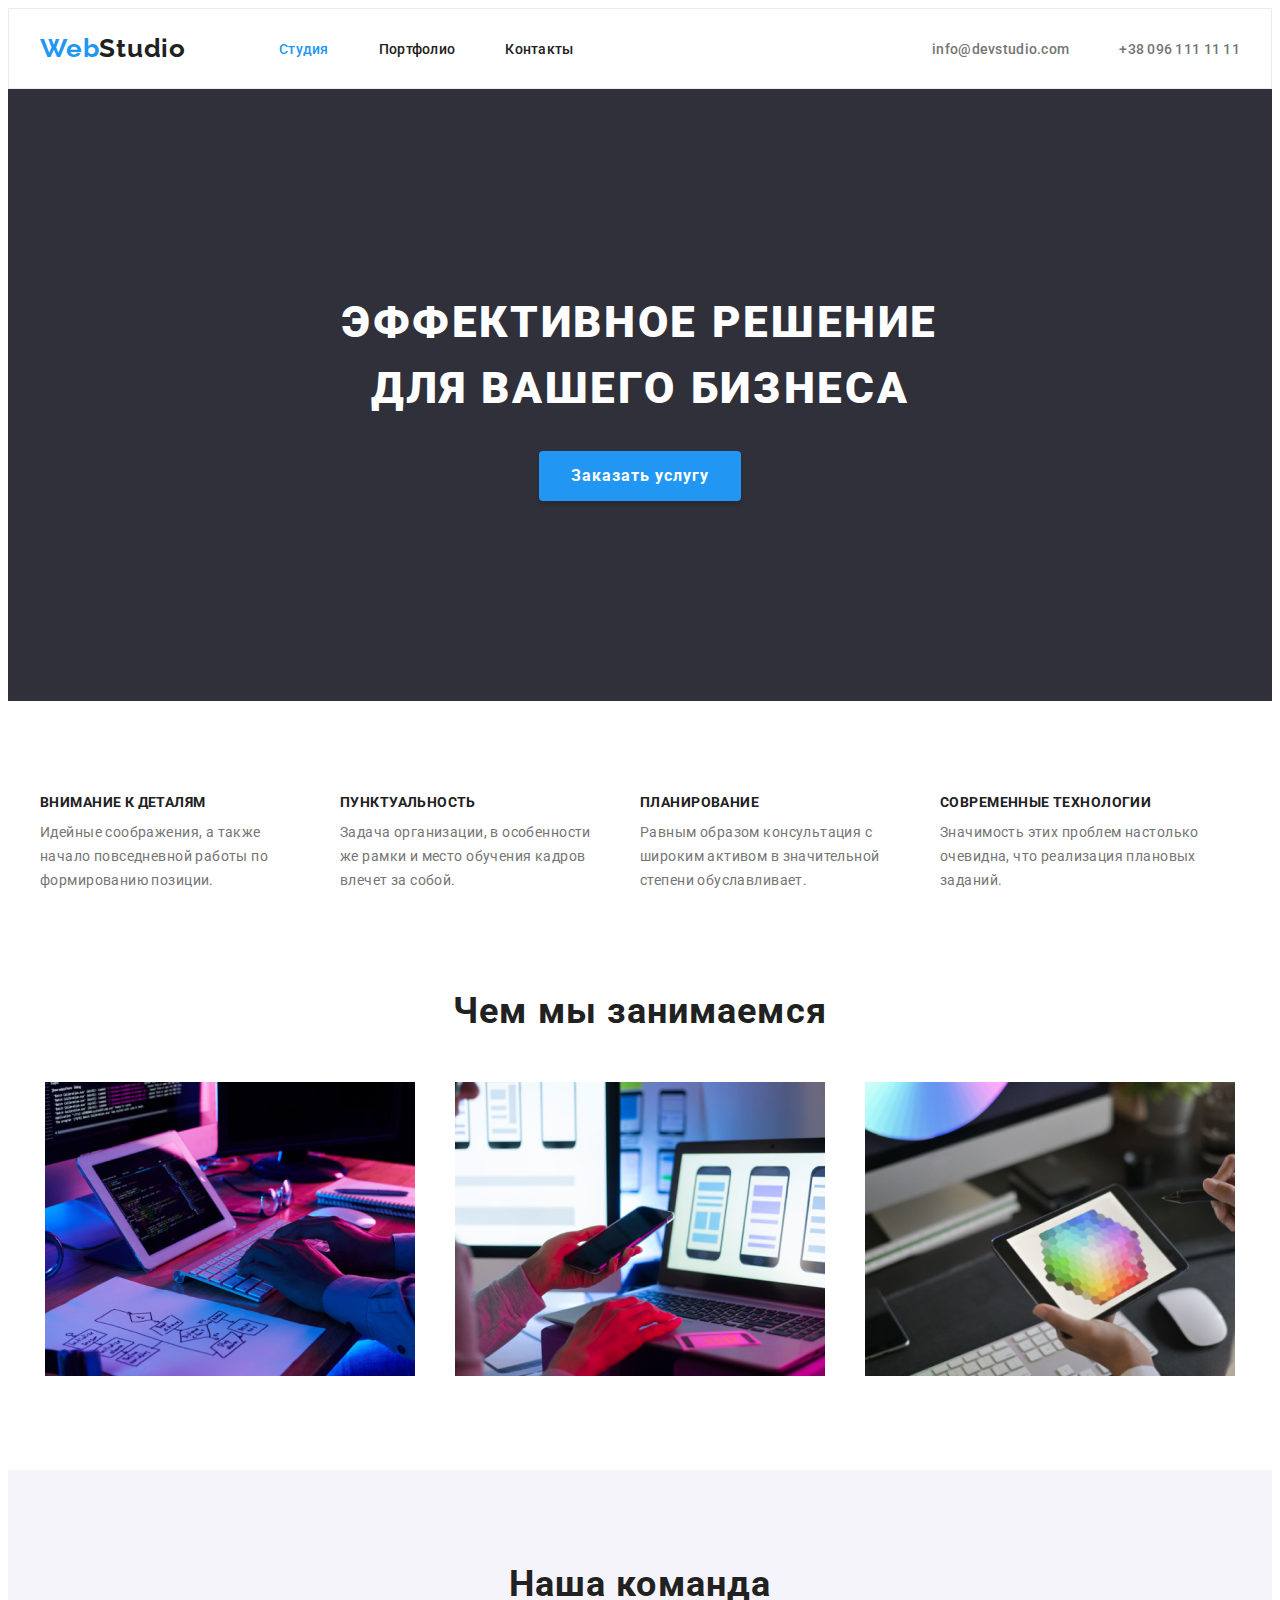
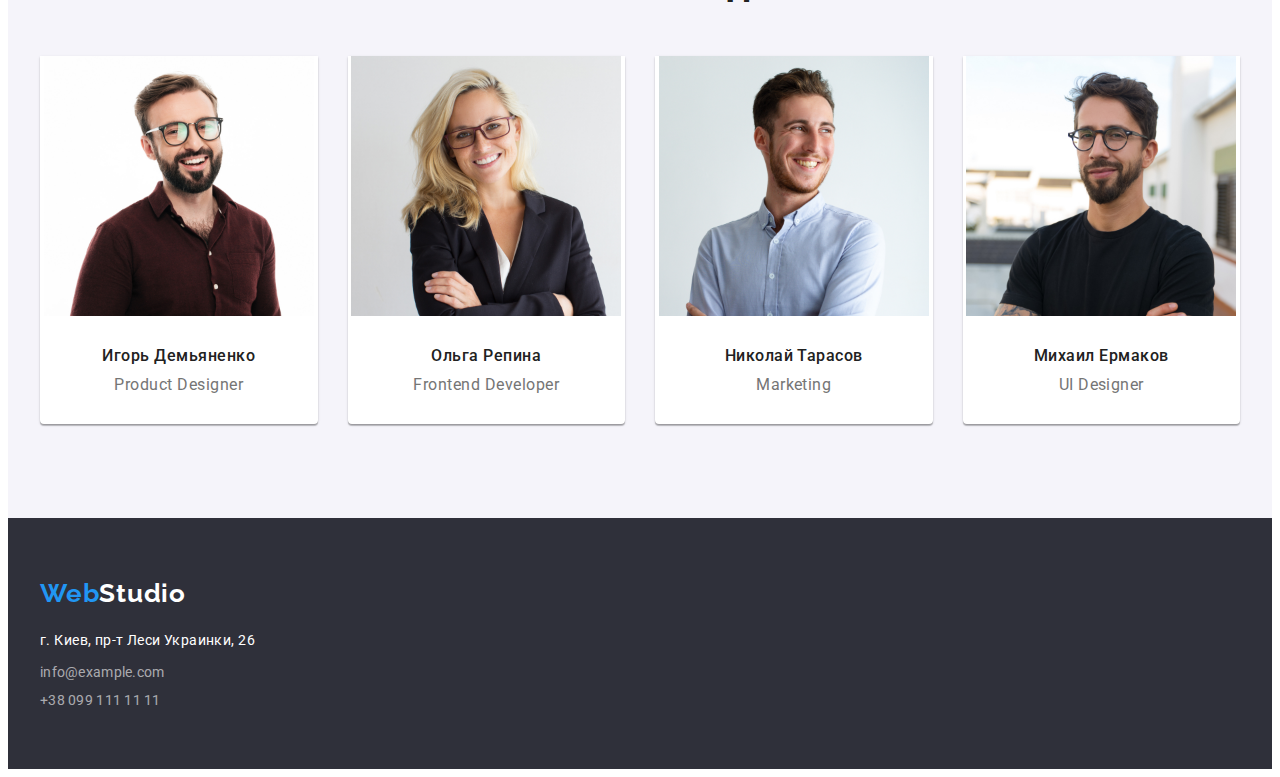
==== commit 8cc79bcc: "Final fix" ====
--- a/index.html
+++ b/index.html
@@ -63,7 +63,7 @@
     <main>
       <!-- Основа-->
       <section class="hero">
-        <div class="container hero-container">
+        <div class="container">
           <h1 class="hero-item">эффективное решение для вашего бизнеса</h1>
           <button class="hero-btn" type="button">Заказать услугу</button>
         </div>
@@ -142,8 +142,10 @@
                 alt="Сотрудник команды"
                 width="270"
               />
-              <h3 class="second-title">Игорь Демьяненко</h3>
-              <p class="third-title" lang="en">Product Designer</p>
+              <div class="after-main-text">
+                <h3 class="second-title">Игорь Демьяненко</h3>
+                <p class="third-title" lang="en">Product Designer</p>
+              </div>
             </li>
             <li class="aftermain-item">
               <img
@@ -151,8 +153,10 @@
                 alt="Сотрудник команды"
                 width="270"
               />
-              <h3 class="second-title">Ольга Репина</h3>
-              <p class="third-title" lang="en">Frontend Developer</p>
+              <div class="after-main-text">
+                <h3 class="second-title">Ольга Репина</h3>
+                <p class="third-title" lang="en">Frontend Developer</p>
+              </div>
             </li>
             <li class="aftermain-item">
               <img
@@ -160,8 +164,10 @@
                 alt="Сотрудник команды"
                 width="270"
               />
-              <h3 class="second-title">Николай Тарасов</h3>
-              <p class="third-title" lang="en">Marketing</p>
+              <div class="after-main-text">
+                <h3 class="second-title">Николай Тарасов</h3>
+                <p class="third-title" lang="en">Marketing</p>
+              </div>
             </li>
             <li class="aftermain-item">
               <img
@@ -169,8 +175,10 @@
                 alt="Сотрудник команды"
                 width="270"
               />
-              <h3 class="second-title">Михаил Ермаков</h3>
-              <p class="third-title" lang="en">UI Designer</p>
+              <div class="after-main-text">
+                <h3 class="second-title">Михаил Ермаков</h3>
+                <p class="third-title" lang="en">UI Designer</p>
+              </div>
             </li>
           </ul>
         </div>
@@ -180,13 +188,14 @@
     <!-- Подвал сайта-->
     <footer class="footer">
       <div class="container">
-        <a class="header-logo logos link" href="./index.html"
+        <a class="header-logo-footer logos link" href="./index.html"
           >Web<span class="footer-logos logos link">Studio</span></a
         >
         <address class="adress">
           <ul class="footer-list list">
             <li class="footer-item">г. Киев, пр-т Леси Украинки, 26</li>
-            <li>
+
+            <li class="footer-mail-item">
               <a
                 class="footer-mail footer-links link"
                 href="mailto:info@example.com"
--- a/css/styles.css
+++ b/css/styles.css
@@ -80,6 +80,8 @@
   font-size: 14px;
   line-height: 1.14;
   letter-spacing: 0.02em;
+  padding-top: 32px;
+  padding-bottom: 32px;
 }
 .footer-links {
   font-style: normal;
@@ -103,8 +105,7 @@
 
 /* -------------HEADER*/
 .header {
-  padding-top: 24px;
-  padding-bottom: 25px;
+  border: 1px solid #ececec;
 }
 .header-list {
   display: flex;
@@ -122,9 +123,19 @@
   display: flex;
   align-items: center;
 }
+.footer-list {
+  margin-top: 20px;
+}
 .header-logo {
   color: var(--main-button-color);
+  padding-top: 24px;
+  padding-bottom: 24px;
   margin-right: 93px;
+}
+.header-logo-footer {
+  color: var(--main-button-color);
+  padding-top: 20px;
+  padding-bottom: 20px;
 }
 .header-item {
   margin-right: 50px;
@@ -164,12 +175,10 @@
   font-style: inherit;
   text-align: center;
   max-height: 600px;
-}
-
-.hero-container {
   padding-top: 200px;
-  padding-bottom: 280px;
-}
+  padding-bottom: 200px;
+}
+
 .hero-item {
   font-weight: 900;
   font-size: 44px;
@@ -180,9 +189,7 @@
   margin: auto;
   display: block;
   width: 696px;
-  height: 120px;
-  left: 452px;
-  top: 280px;
+  margin-bottom: 30px;
 }
 .hero-btn {
   font-family: inherit;
@@ -201,7 +208,6 @@
   margin: auto;
   min-width: 200px;
   height: 50px;
-  margin-top: 30px;
 }
 .section {
   padding-top: 94px;
@@ -297,6 +303,17 @@
   margin-bottom: 50px;
 }
 
+.after-main-text {
+  padding-top: 30px;
+  padding-bottom: 30px;
+}
+.porfolio-item-text {
+  padding-top: 20px;
+  padding-left: 24px;
+  padding-bottom: 20px;
+  border: 1px solid #eeeeee;
+  border-width: 0px 1px 1px 1px;
+}
 .second-title {
   font-weight: 500;
   font-size: 16px;
@@ -304,7 +321,6 @@
   text-align: center;
   letter-spacing: 0.03em;
   color: var(--second-tittle-color);
-  margin-top: 30px;
   margin-bottom: 10px;
 }
 
@@ -314,7 +330,6 @@
   text-align: center;
   letter-spacing: 0.03em;
   color: var(--first-text-color);
-  margin-bottom: 30px;
 }
 
 /* -------------FOOTER*/
@@ -332,8 +347,6 @@
   letter-spacing: 0.03em;
   color: var(--main-title-color);
   font-style: normal;
-  margin-top: 20px;
-  margin-bottom: 9px;
 }
 
 .footer-logos {
@@ -344,16 +357,18 @@
   letter-spacing: 0.03em;
   color: var(--main-title-color);
 }
+
 .footer-mail {
   color: var(--second-text-color);
-  display: flex;
-  margin-bottom: 9px;
 }
 .footer-mail:hover,
 .footer-mail:focus {
   color: var(--main-button-color);
 }
-
+.footer-mail-item {
+  padding-top: 9px;
+  padding-bottom: 9px;
+}
 .footer-tel {
   color: var(--second-text-color);
 }
@@ -385,11 +400,14 @@
 }
 .main-list {
   display: flex;
-  padding-top: 94px;
   text-align: center;
   margin-bottom: 50px;
   justify-content: center;
 }
+.main-portfolio {
+  padding-top: 94px;
+  padding-bottom: 94px;
+}
 .main-item {
   margin-right: 8px;
 }
@@ -397,7 +415,6 @@
   margin-right: 0;
 }
 .portfolio-list {
-  padding-bottom: 94px;
   display: flex;
   flex-wrap: wrap;
   margin-right: -30px;
@@ -411,18 +428,13 @@
   margin-bottom: 30px;
 }
 
-.portfolio-item:nth-child(3n + 0) {
-  margin-right: 0;
-}
 .fourth-tittle {
   font-weight: 700;
   font-size: 18px;
   line-height: 2;
   letter-spacing: 0.06em;
   color: var(--second-tittle-color);
-  padding: 20px 24px 4px 24px;
-  border: 1px solid #eeeeee;
-  border-width: 0px 1px 0px 1px;
+  margin-bottom: 4px;
 }
 
 .fourth-text {
@@ -430,7 +442,4 @@
   line-height: 1.87;
   letter-spacing: 0.03em;
   color: var(--first-text-color);
-  padding: 0px 24px 20px 24px;
-  border: 1px solid #eeeeee;
-  border-width: 0px 1px 1px 1px;
-}
+}
--- a/css/styles.css
+++ b/css/styles.css
@@ -80,6 +80,8 @@
   font-size: 14px;
   line-height: 1.14;
   letter-spacing: 0.02em;
+  padding-top: 32px;
+  padding-bottom: 32px;
 }
 .footer-links {
   font-style: normal;
@@ -103,8 +105,7 @@
 
 /* -------------HEADER*/
 .header {
-  padding-top: 24px;
-  padding-bottom: 25px;
+  border: 1px solid #ececec;
 }
 .header-list {
   display: flex;
@@ -122,9 +123,19 @@
   display: flex;
   align-items: center;
 }
+.footer-list {
+  margin-top: 20px;
+}
 .header-logo {
   color: var(--main-button-color);
+  padding-top: 24px;
+  padding-bottom: 24px;
   margin-right: 93px;
+}
+.header-logo-footer {
+  color: var(--main-button-color);
+  padding-top: 20px;
+  padding-bottom: 20px;
 }
 .header-item {
   margin-right: 50px;
@@ -164,12 +175,10 @@
   font-style: inherit;
   text-align: center;
   max-height: 600px;
-}
-
-.hero-container {
   padding-top: 200px;
-  padding-bottom: 280px;
-}
+  padding-bottom: 200px;
+}
+
 .hero-item {
   font-weight: 900;
   font-size: 44px;
@@ -180,9 +189,7 @@
   margin: auto;
   display: block;
   width: 696px;
-  height: 120px;
-  left: 452px;
-  top: 280px;
+  margin-bottom: 30px;
 }
 .hero-btn {
   font-family: inherit;
@@ -201,7 +208,6 @@
   margin: auto;
   min-width: 200px;
   height: 50px;
-  margin-top: 30px;
 }
 .section {
   padding-top: 94px;
@@ -297,6 +303,17 @@
   margin-bottom: 50px;
 }
 
+.after-main-text {
+  padding-top: 30px;
+  padding-bottom: 30px;
+}
+.porfolio-item-text {
+  padding-top: 20px;
+  padding-left: 24px;
+  padding-bottom: 20px;
+  border: 1px solid #eeeeee;
+  border-width: 0px 1px 1px 1px;
+}
 .second-title {
   font-weight: 500;
   font-size: 16px;
@@ -304,7 +321,6 @@
   text-align: center;
   letter-spacing: 0.03em;
   color: var(--second-tittle-color);
-  margin-top: 30px;
   margin-bottom: 10px;
 }
 
@@ -314,7 +330,6 @@
   text-align: center;
   letter-spacing: 0.03em;
   color: var(--first-text-color);
-  margin-bottom: 30px;
 }
 
 /* -------------FOOTER*/
@@ -332,8 +347,6 @@
   letter-spacing: 0.03em;
   color: var(--main-title-color);
   font-style: normal;
-  margin-top: 20px;
-  margin-bottom: 9px;
 }
 
 .footer-logos {
@@ -344,16 +357,18 @@
   letter-spacing: 0.03em;
   color: var(--main-title-color);
 }
+
 .footer-mail {
   color: var(--second-text-color);
-  display: flex;
-  margin-bottom: 9px;
 }
 .footer-mail:hover,
 .footer-mail:focus {
   color: var(--main-button-color);
 }
-
+.footer-mail-item {
+  padding-top: 9px;
+  padding-bottom: 9px;
+}
 .footer-tel {
   color: var(--second-text-color);
 }
@@ -385,11 +400,14 @@
 }
 .main-list {
   display: flex;
-  padding-top: 94px;
   text-align: center;
   margin-bottom: 50px;
   justify-content: center;
 }
+.main-portfolio {
+  padding-top: 94px;
+  padding-bottom: 94px;
+}
 .main-item {
   margin-right: 8px;
 }
@@ -397,7 +415,6 @@
   margin-right: 0;
 }
 .portfolio-list {
-  padding-bottom: 94px;
   display: flex;
   flex-wrap: wrap;
   margin-right: -30px;
@@ -411,18 +428,13 @@
   margin-bottom: 30px;
 }
 
-.portfolio-item:nth-child(3n + 0) {
-  margin-right: 0;
-}
 .fourth-tittle {
   font-weight: 700;
   font-size: 18px;
   line-height: 2;
   letter-spacing: 0.06em;
   color: var(--second-tittle-color);
-  padding: 20px 24px 4px 24px;
-  border: 1px solid #eeeeee;
-  border-width: 0px 1px 0px 1px;
+  margin-bottom: 4px;
 }
 
 .fourth-text {
@@ -430,7 +442,4 @@
   line-height: 1.87;
   letter-spacing: 0.03em;
   color: var(--first-text-color);
-  padding: 0px 24px 20px 24px;
-  border: 1px solid #eeeeee;
-  border-width: 0px 1px 1px 1px;
-}
+}
